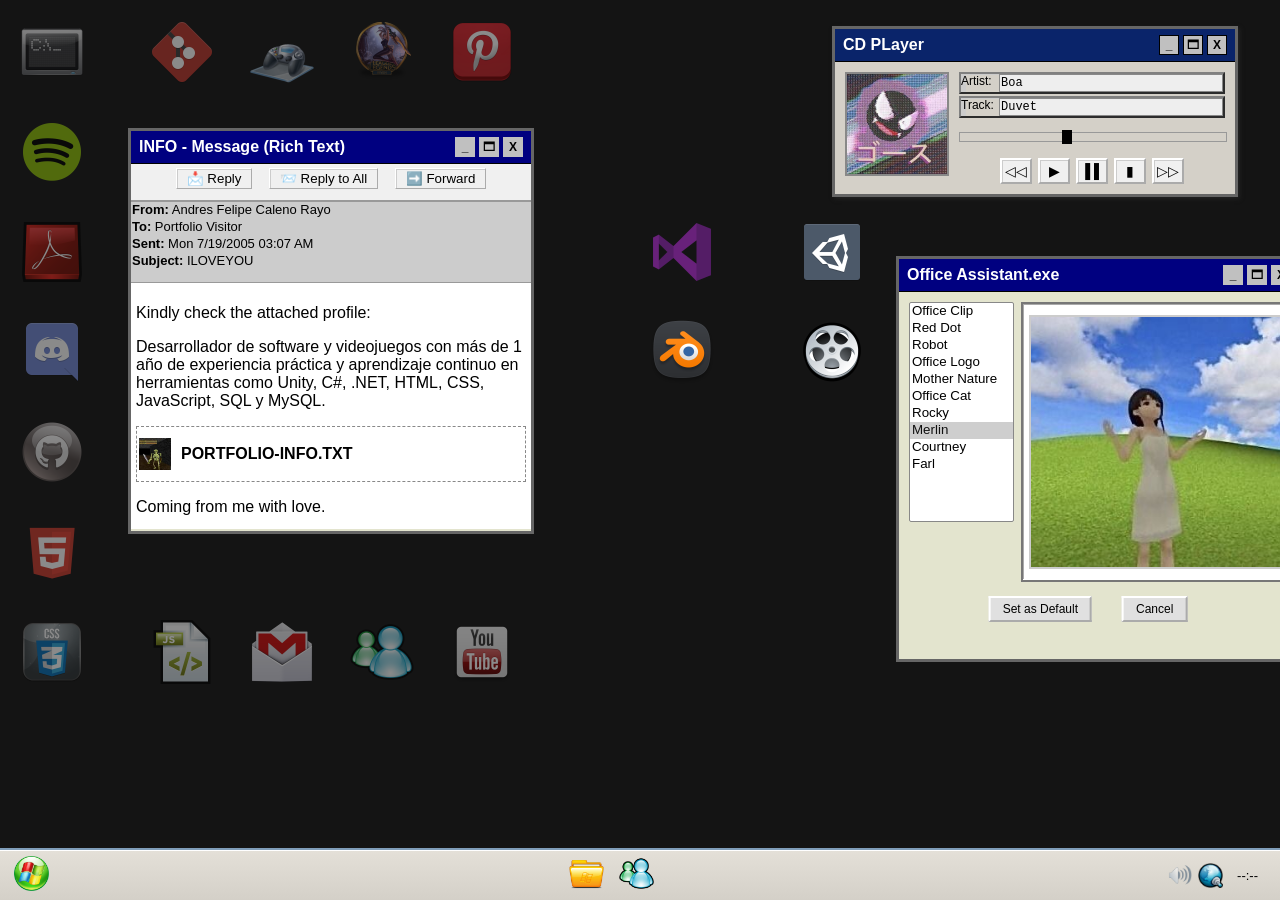
==== index.html @ 6395366a "8" ====
<!DOCTYPE html>
<html lang="es">
<head>
  <meta charset="UTF-8" />
  <meta name="viewport" content="width=device-width, initial-scale=1.0" />
  <title>Rain Company</title>
  <link rel="stylesheet" href="../CSS/styles.css" />
</head>
<body>
  <div id="desktop">
    <!-- Íconos de apps -->
    <div id="DesktopApps">
      <div class="icon disabled" style="top: 20px; left: 20px;"><img src="../Images/App/CMD.png" alt="CMD" /></div>
      <div class="icon disabled" style="top: 20px; left: 150px;"><img src="../Images/App/Git.png" alt="Git" /></div>
      <div class="icon disabled" style="top: 20px; left: 250px;"><img src="../Images/App/Games.png" alt="Games" /></div>
      <div class="icon disabled" style="top: 20px; left: 350px;"><img src="../Images/App/Lol.png" alt="Lol" /></div>
      <div class="icon disabled" style="top: 20px; left: 450px;"><img src="../Images/App/Pinterest.png" alt="Pinterest" /></div>
      <div class="icon disabled" style="top: 120px; left: 20px;"><img src="../Images/App/Spotify.png" alt="Spotify" /></div>
      <div class="icon disabled" style="top: 220px; left: 20px;"><img src="../Images/App/Adobe.png" alt="Adobe" /></div>
      <div class="icon disabled" style="top: 320px; left: 20px;"><img src="../Images/App/Discord.png" alt="Discord" /></div>
      <div class="icon disabled" style="top: 420px; left: 20px;"><img src="../Images/App/Github.png" alt="Github" /></div>
      <div class="icon disabled" style="top: 520px; left: 20px;"><img src="../Images/App/Html.png" alt="Html" /></div>
      <div class="icon disabled" style="top: 620px; left: 20px;"><img src="../Images/App/css.png" alt="css" /></div>
      <div class="icon disabled" style="top: 620px; left: 150px;"><img src="../Images/App/JS.png" alt="JS" /></div>
      <div class="icon disabled" style="top: 620px; left: 250px;"><img src="../Images/App/Gmail.png" alt="Gmail" /></div>
      <div class="icon disabled" style="top: 620px; left: 350px;"><img src="../Images/App/Messenger.png" alt="Messenger" /></div>
      <div class="icon disabled" style="top: 620px; left: 450px;"><img src="../Images/App/Youtube.png" alt="Youtube" /></div>
      <div class="icon" style="top: 320px; left: 650px;"><img src="../Images/App/Blender.png" alt="Blender" /></div>
      <div class="icon" style="top: 320px; left: 800px;"><img src="../Images/App/Video.png" alt="Video" /></div>
      <div class="icon" style="top: 220px; left: 650px;"><img src="../Images/App/Visual.png" alt="Visual" /></div>
      <div class="icon" style="top: 220px; left: 800px;"><img src="../Images/App/Unity.png" alt="Unity" /></div>
    </div>
    <!-- Ventanas abiertas -->    
    <div class="window1">
      <div class="title-bar">
         <span>INFO - Message (Rich Text)</span>
        <div class="window-controls">
          <button class="min-btn">_</button>
          <button class="max-btn">🗖</button>
          <button class="close-btn">X</button>
        </div>
      </div>
      <div class="toolbar">
        <button>📩 Reply</button>
        <button>📨 Reply to All</button>
        <button>➡️ Forward</button>
      </div>
      <div class="header-info">
        <div class="info-line"><strong>From:</strong> Andres Felipe Caleno Rayo</div>
        <div class="info-line"><strong>To:</strong> Portfolio Visitor</div>
        <div class="info-line"><strong>Sent:</strong> Mon 7/19/2005 03:07 AM</div>
        <div class="info-line"><strong>Subject:</strong> ILOVEYOU</div>
      </div>

      <div class="email-body">
        <p>Kindly check the attached profile:</p>
        <p>Desarrollador de software y videojuegos con más de 1 año de experiencia práctica y
          aprendizaje continuo en herramientas como Unity, C#, .NET, HTML, CSS, JavaScript,
          SQL y MySQL. </p>
      <div class="attachment">
          <img src="../Images/XD/Skull.jpg" alt="Profile Picture">
          <p><strong>PORTFOLIO-INFO.TXT</strong></p>
        </div>
        <p>Coming from me with love.</p>
      </div>
    </div>
    <div class="window2" >
      <div class="title-bar">
        <span class="title">Office Assistant.exe</span>
        <div class="window-controls">
          <button class="min-btn">_</button>
          <button class="max-btn">🗖</button>
          <button class="close-btn">X</button>
        </div>
      </div>
      <div class="window-body assistant-body">
        <div class="assistant-list">
         <select size="10">
           <option>Office Clip</option>
           <option>Red Dot</option>
           <option>Robot</option>
           <option>Office Logo</option>
           <option>Mother Nature</option>
           <option>Office Cat</option>
           <option>Rocky</option>
           <option selected>Merlin</option>
           <option>Courtney</option>
           <option>Farl</option>
         </select>
        </div>
      <div class="assistant-preview">
        <img src="../Images/XD/Lain.jpg" alt="Lain" />
      </div>
      <div class="assistant-buttons">
        <button>Set as Default</button>
        <button>Cancel</button>
      </div>
      </div>
    </div>
    <div class="Window3">
      <div class="title-bar">
        <span class="title">CD PLayer</span>
        <div class="window-controls">
          <button class="min-btn">_</button>
          <button class="max-btn">🗖</button>
          <button class="close-btn">X</button>
        </div>
      </div>
       <div class="window-body">
        <div class="CD-preview">
          <img src="../Images/XD/Gasly.jpg" alt="Gasly" />
        </div>
        <div class="info-controls">
           <div class="text-fields">
             <label>Artist: <input type="text" value="Boa"></label>
             <label>Track: <input type="text" value="Duvet"></label>
           </div>
           <div class="volume-bar">
             <input type="range" min="0" max="100" value="40">
           </div>
           <div class="player-buttons">
             <button>◁◁</button>
             <button>▶</button>
             <button>▐ ▌</button>
             <button>▮</button>
             <button>▷▷</button>
           </div>
        </div>
      </div>
    </div>
    <!-- Barra de tareas -->
    <div id="taskbar">
      <!-- Botón de Inicio -->
      <button class="start-button" id="btn-start">
        <img src="../Images/App/Start.png" />
      </button>
    
      <!-- Aplicaciones abiertas / acceso rápido -->
      <div class="task-icons">
        <button class="taskbar-button" id="btn-Folder">
          <img src="../Images/App/Folder.png"/>
        </button>
        <button class="taskbar-button" id="btn-Messenger">
          <img src="../Images/App/Messenger.png"/>
        </button>
      </div>
    
      <!-- Área de notificaciones -->
      <div class="tray-icons">
        <img src="../Images/App/Sound.png"/>
        <img src="../Images/App/Internet.png"/>
        <span class="clock" id="clock">--:--</span>
      </div>
    </div>
  </div>

  <script src="scripts.js"></script>
</body>
</html>
---- CSS/styles.css ----
body, html {
  margin: 0;
  padding: 0;
  width: 100%;
  height: 100%;
  font-family: 'Segoe UI', Tahoma, Geneva, Verdana, sans-serif;
  background-color: #141414;
  background-size: cover;
  overflow: hidden;
}

#desktop {
  position: relative;
  width: 100%;
  height: 100%;
}

/* Iconos del escritorio */
.icon {
  position: absolute;
  width: 64px;
  height: 64px;
  cursor: pointer;
}

.icon img {
  width: 100%;
  height: auto;
}
.icon.disabled {
  opacity: 0.5;
  pointer-events: none; /* hace que no respondan a clics */
  filter: grayscale(5%); /* opcional: para hacerlos grises */
}
.icon:hover {
  border-radius: 2px;
  transform: scale(1.3); /* Agranda en hover */
}
/* Ventanas */
.window1 {
  position: absolute;
  width: 400px;
  height: 400px;
  margin-top: 10%;
  margin-left: 10%;
  background-color: #e3e4ce;
  border: 3px solid #666;
  font-family: Tahoma, sans-serif;
}
.window2 {
  position: absolute;
  width: 400px;
  height: 400px;
  margin-top: 20%;
  margin-left: 70%;
  background-color: #e3e4ce;
  border: 3px solid #666;
  font-family: Tahoma, sans-serif;
}

.title-bar {
  background: linear-gradient(to right, #0a246a, #007bff);
  color: white;
  padding: 4px 8px;
  display: flex;
  justify-content: space-between;
  align-items: center;
  font-weight: bold;
  height: 24px;
  border-bottom: 1px solid #000;
}

.title-bar .title {
  flex-grow: 1;
}

.window-controls {
  display: flex;
  gap: 2px;
}
.window-controls button {
  background-color: #c0c0c0;
  border: 1px solid #000;
  width: 20px;
  height: 20px;
  font-size: 12px;
  cursor: pointer;
  padding: 0;
}

.window-controls button:hover {
  background-color: #ff0000;
  color: #fff;
}

.window-body {
  padding: 10px;
  color: #000;
}
/*Ventanas custom*/
.assistant-body {
  position: relative;
  width: 100%;
  height: 100%;
}

.assistant-preview {
  grid-area: preview;
  display: flex;
  justify-content: center;
  align-items: center;
  background-color: #fff;
  border: 2px solid #777; 
  box-shadow: inset -1px -1px 0 #fff, inset 1px 1px 0 #aaa; /* Simula borde interno */
  padding: 8px;
  margin-left: 112px;
  height: 65%;
  width: 63%;
}

.assistant-preview img {
  max-width: 100%;
  max-height: 100%;
  object-fit: contain;
  border: 2px solid #ccc; 
}

.assistant-list {
  position: absolute;
  top: 10px;
  left: 10px;
  width: 100%;
  height: 100%
}
.assistant-list label {
  display: block;
  font-weight: bold;
  margin-bottom: 4px;
  font-size: 13px;
}
.assistant-list select {
  width: 25%;
  height: 220px;
  font-family: Tahoma, sans-serif;
  border: 1px solid #888;
}

.assistant-buttons {
  position: absolute;
  bottom: 90px;
  left: 45%;
  transform: translateX(-50%);
  display: flex;
  gap: 30px;
}

.assistant-buttons button {
  padding: 4px 12px;
  font-family: Tahoma, sans-serif;
  font-size: 12px;
  background-color: #e0e0e0;
  border: 2px outset #fff;
  cursor: pointer;
}

.assistant-buttons button:hover {
  background-color: #d0d0d0;
}
/*Email-Window*/
.title-bar {
  background: #000080;
  color: white;
  padding: 4px 8px;
  display: flex;
  justify-content: space-between;
  align-items: center;
  font-weight: bold;
}

.window-controls button {
  width: 20px;
  height: 20px;
  background: #c0c0c0;
  border: none;
  margin-left: 2px;
  font-weight: bold;
  cursor: pointer;
}

.toolbar {
  background: #f0f0f0;
  padding: 4px 0;
  border-bottom: 2px solid #999;
  text-align: center;
  height: 7%;
  width: 100%;
}

.toolbar button { 
  background: #e0e0e0;
  margin-right: 4px;
  background-color: #f0f0f0;
  border: 1px outset #fff;
  cursor: pointer;
  margin: 0 6px;
  padding: 2px 10px;
  box-shadow: inset 1px 1px #ccc;
}

.toolbar button:hover {
  background-color: #d0d0d0;
}

.header-info {
  margin-top: 0px;
  height: 20%;
  padding: 0 1px;
  font-size: small;
  background: rgb(204, 204, 204);
  border-bottom: 1px solid #999;
}
.info-line {
  margin-bottom: 2px;
}

.email-body { 
  padding: 5px;
  height: 59%;
  background: #fff;
}

.attachment {
  border: 1px dashed #888;
  padding: 2px;
  display: flex;
  align-items: center;
  gap: 10px;
  margin: 10px 0;
}

.attachment img {
  width: 32px;
  height: 32px;
}
/*Cd Player*/
.Window3 {
  position: absolute;
  width: 400px;
  height: auto;
  margin-top: 2%;
  margin-left: 65%;
  background-color: #d4d0c8;
  border: 3px solid #666;
  font-family: Tahoma, sans-serif;
  box-shadow: 2px 2px 4px #222;
}

.Window3 .title-bar {
  background-color: #0a246a;
  color: white;
  padding: 4px 8px;
  display: flex;
  justify-content: space-between;
  align-items: center;
  font-weight: bold;
  height: 24px;
  border-bottom: 1px solid #000;
}

.Window3 .window-controls button {
  background-color: #c0c0c0;
  border: 1px solid #000;
  width: 20px;
  height: 20px;
  font-size: 12px;
  cursor: pointer;
  padding: 0;
}

.Window3 .window-controls button:hover {
  background-color: #ff0000;
  color: #fff;
}

.Window3 .window-body {
  display: flex;
  padding: 10px;
  gap: 10px;
}

.CD-preview img {
  width: 100px;
  height: 100px;
  object-fit: cover;
  border: 2px solid #888;
  background-color: #fff;
}

.info-controls {
  display: flex;
  flex-direction: column;
  justify-content: center;
  gap: 6px;
  width: 100%;
}

.text-fields label {
  display: flex;
  justify-content: space-between;
  font-size: 12px;
  margin-bottom: 2px;
  border: 2px outset #808080;
  box-shadow: inset 5px 1px #ccc;
}

.text-fields input {
  width: 220px;
  border: 1px solid #888;
  background-color: #eee;
  font-family: monospace;
  font-size: 12px;
  padding: 1px;
}

.volume-bar input[type="range"] {
  -webkit-appearance: none;
  appearance: none;
  width: 100%;
  height: 8px;
  background: #d4d0c8;
  border: 1px solid #999;
  margin: 6px 0;
}
.volume-bar input[type="range"]::-webkit-slider-thumb {
  -webkit-appearance: none;
  appearance: none;
  width: 10px;
  height: 14px;
  background: #000;
  cursor: pointer;
  border: 1px solid #000;
}
.volume-bar input[type="range"]::-moz-range-thumb {
  width: 10px;
  height: 14px;
  background: #000;
  cursor: pointer;
  border: 1px solid #000;
}
.player-buttons {
  display: flex;
  justify-content: center;
  align-items: center;
  gap: 6px;
  margin-top: 4px;
}

.player-buttons button {
  width: 32px;
  height: 26px;
  font-size: 14px;
  background-color: #f0f0f0;
  border: 2px outset #fff;
  cursor: pointer;
  padding: 0;
  box-shadow: inset 1px 1px #ccc;
}

.player-buttons button:hover {
  background-color: #d0d0d0;
}

/* Barra de tareas */
#taskbar {
  position: absolute;
  bottom: 0;
  width: 100%;
  height: 50px;
  background: linear-gradient(to top, #d4d0c8, #e4e0d8);
  border-top: 2px solid #7f9db9;
  display: flex;
  align-items: center;
  justify-content: space-between;
  padding: 0 8px;
  box-shadow: inset 0 1px 0 #ffffff;
  font-family: Tahoma, sans-serif;
}

/* Contenedor a la izquierda (Start + botones) */
.taskbar-left {
  display: flex;
  align-items: center;
  gap: 6px;
}

/* Botón de inicio estilo XP */
.start-button {
  background: none;
  border: none;
  align-items: center;
  cursor: pointer;
}

.start-button img {
  width: 35px;
  height: 35px;
}

/* Botones de acceso rápido / apps */
.task-icons {
  display: flex;
  align-items: center;
  gap: 15px;
}

.taskbar-button {
  background: none;
  border: none;
  padding: 0;
  cursor: pointer;
  transition: transform 0.2s ease;
}

.taskbar-button img {
  width: 35px;
  height: 35px;
  image-rendering: optimizeQuality;
}

/* Hover para destacar */
.taskbar-button:hover,
.start-button:hover {
  border-radius: 2px;
  transform: scale(1.3);
}

/* Área de notificaciones y reloj */
.tray-icons {
  display: flex;
  align-items: center;
  gap: 6px;
  margin-right: 30px;
}

.tray-icons img {
  width: 25px;
  height: 25px;
  image-rendering: optimizeQuality;
}
/* Estilo del reloj */
.clock {
  font-size: 13px;
  font-weight: normal;
  font-family: Tahoma, sans-serif;
  color: #000;
  margin-left: 8px;
}
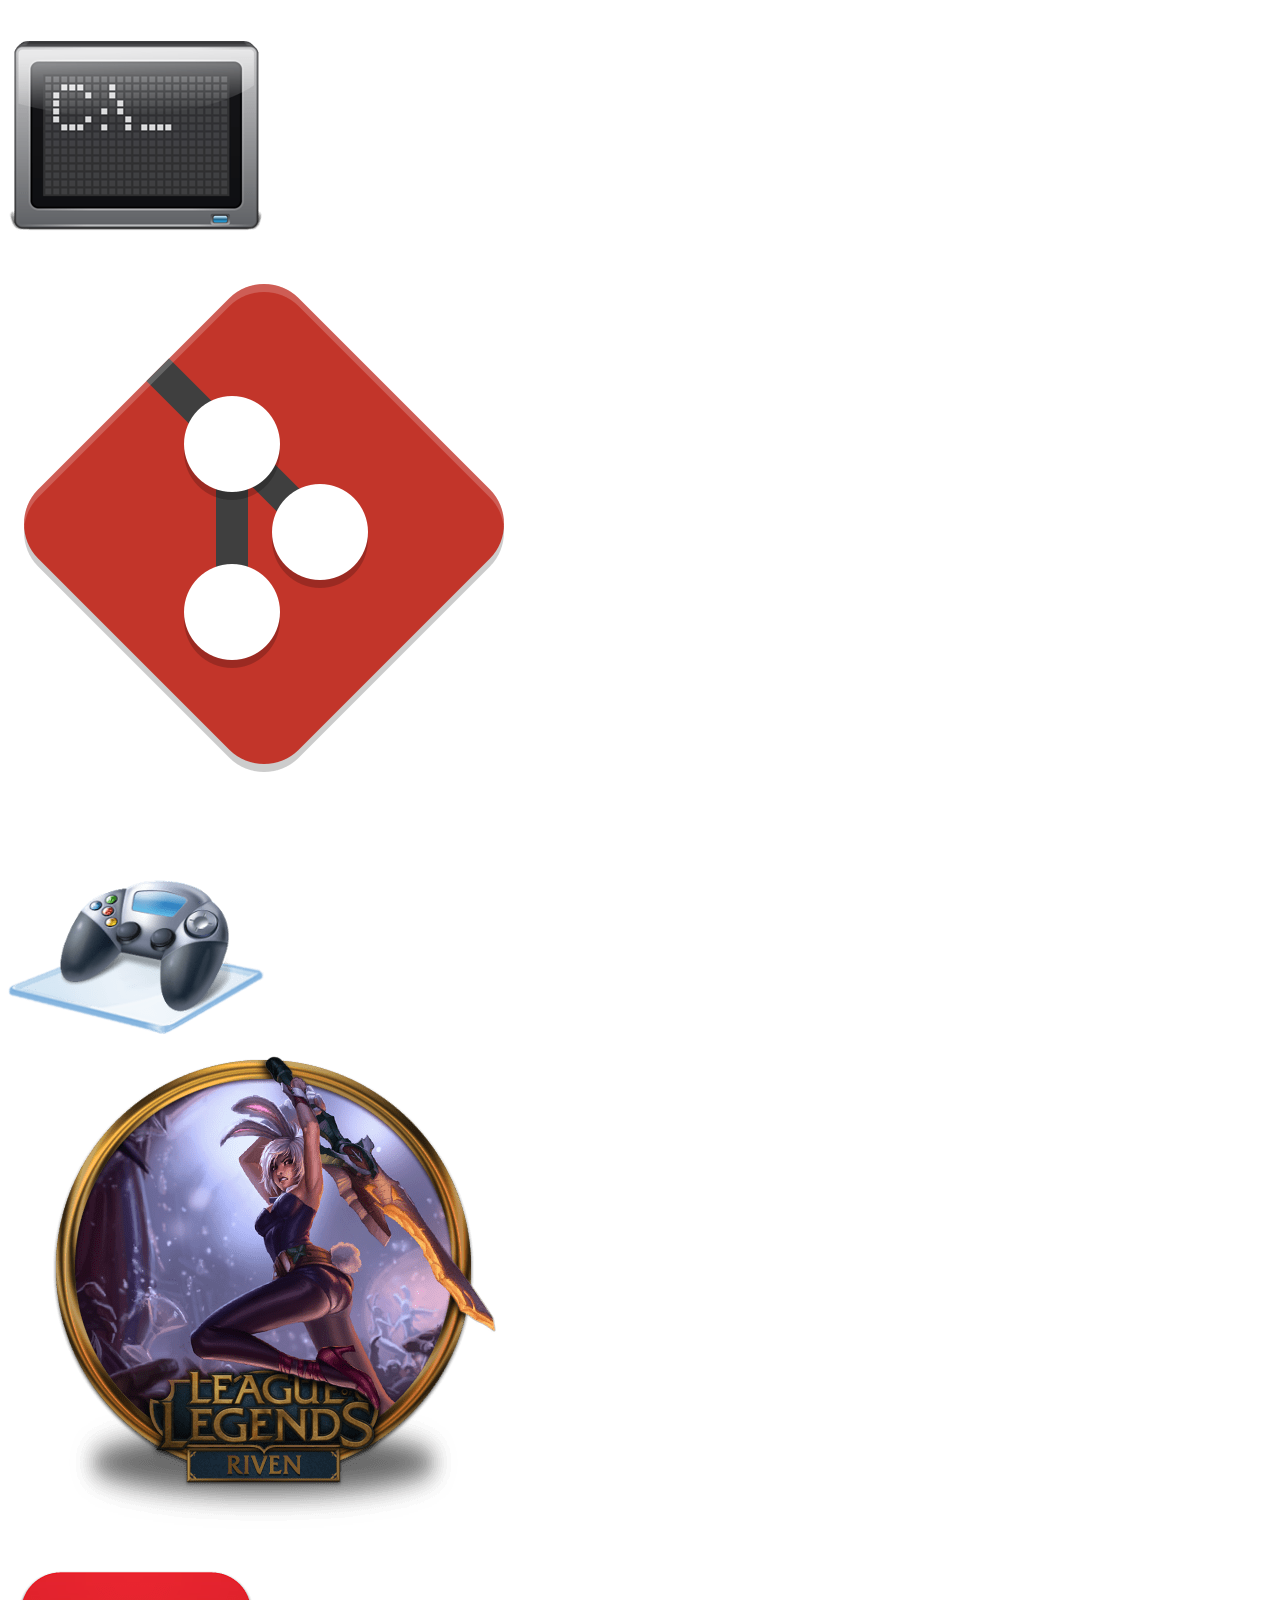
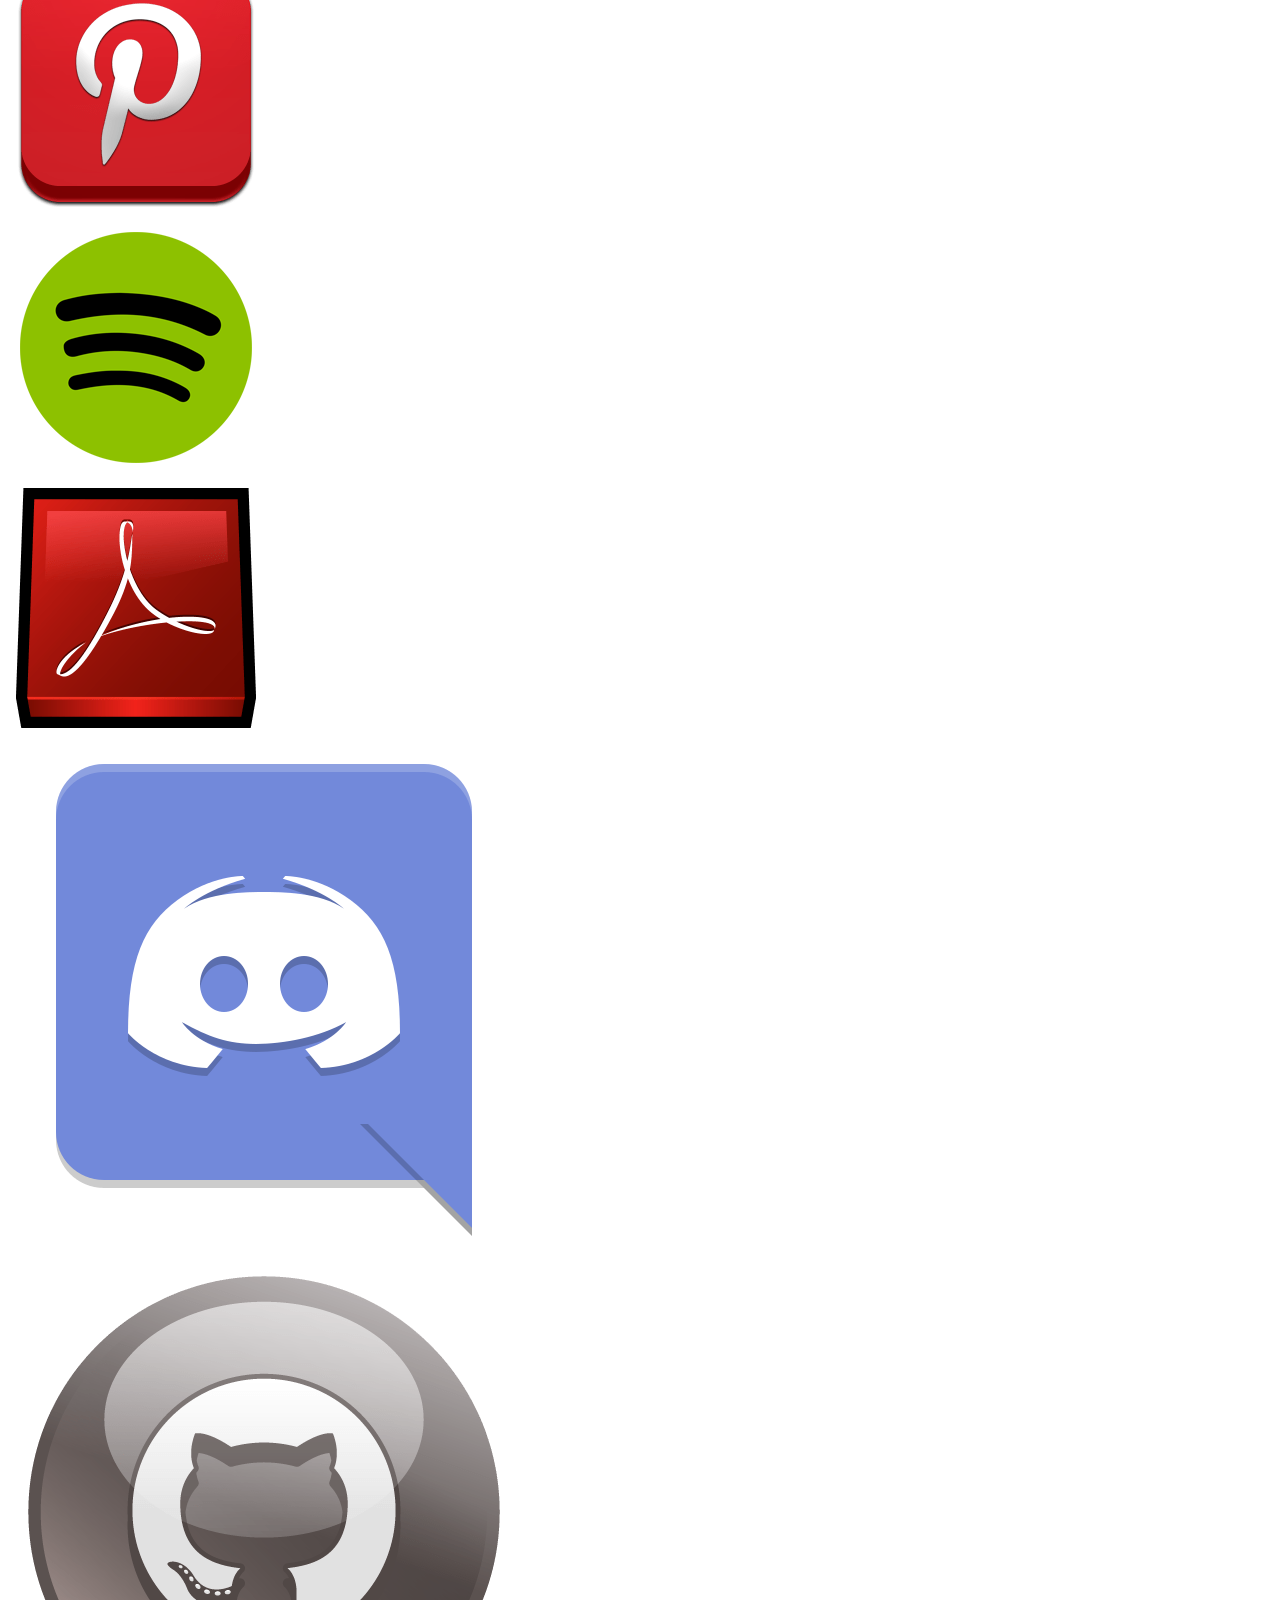
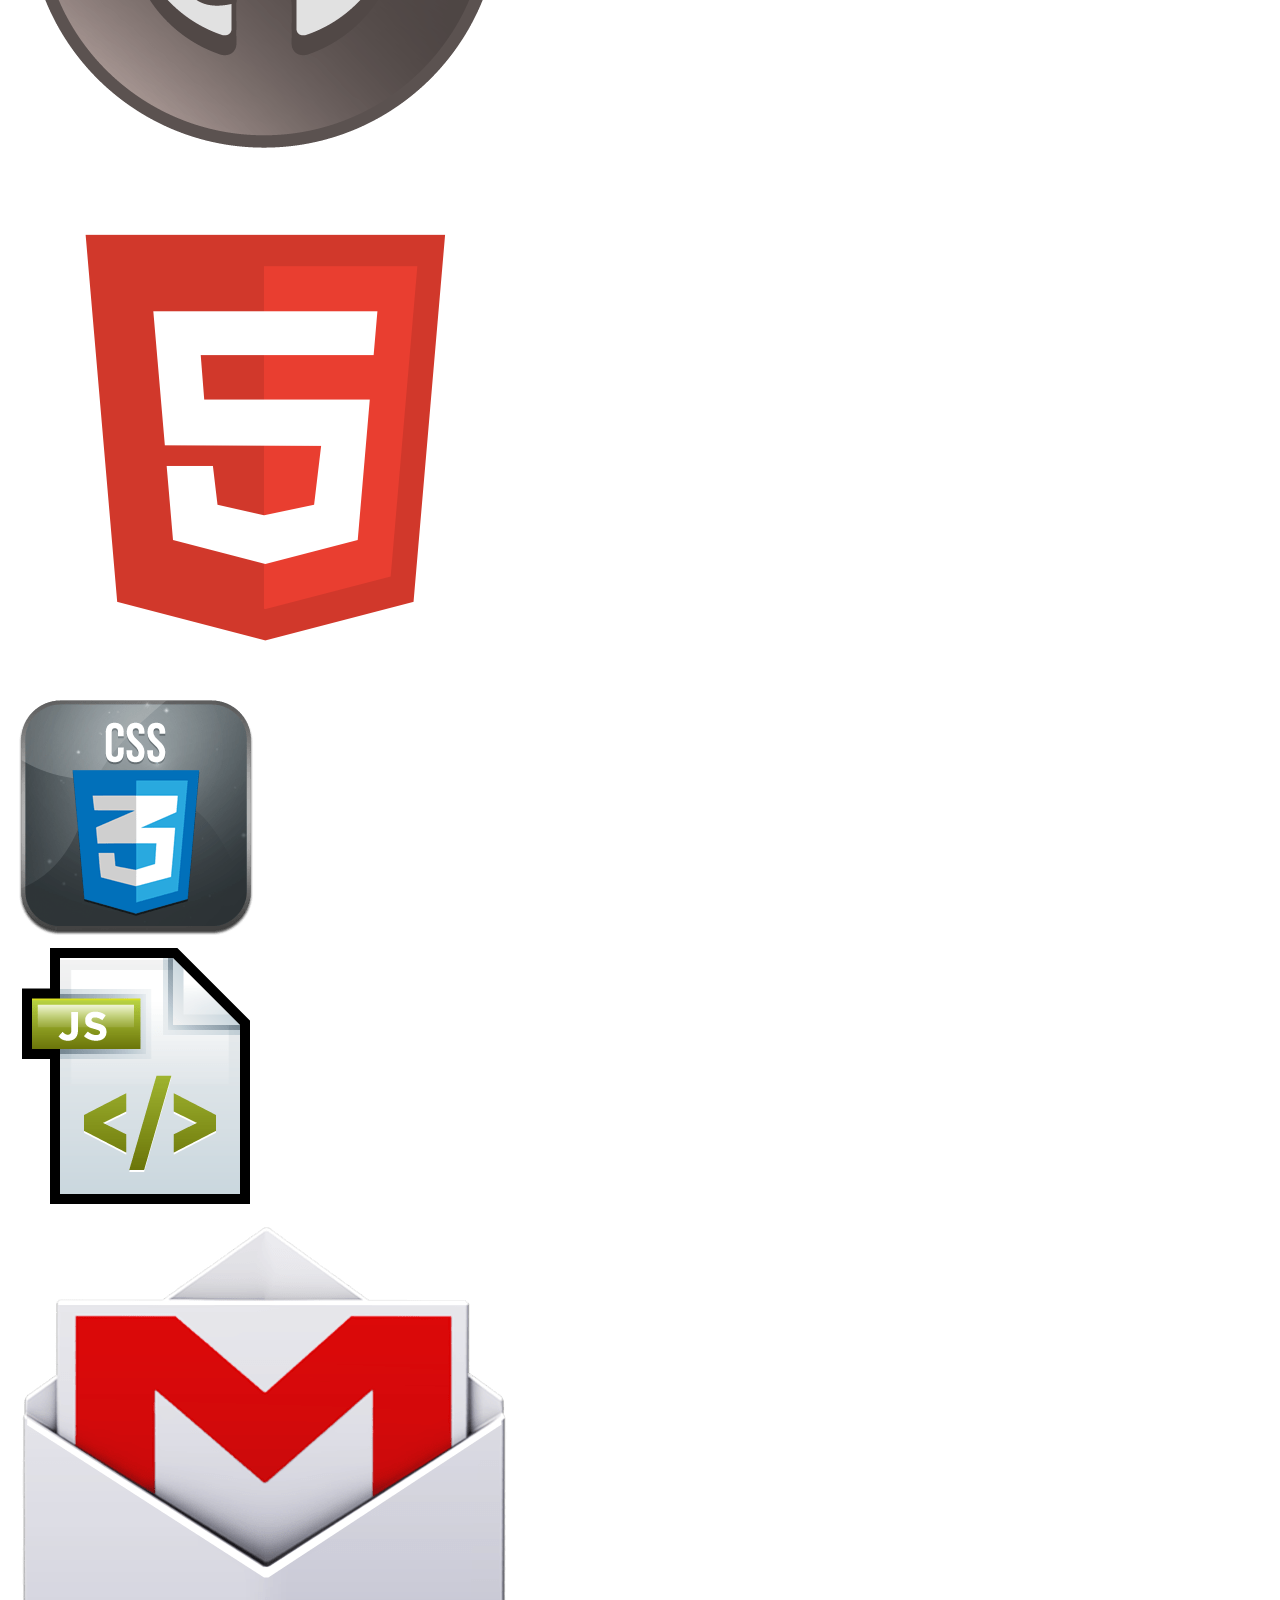
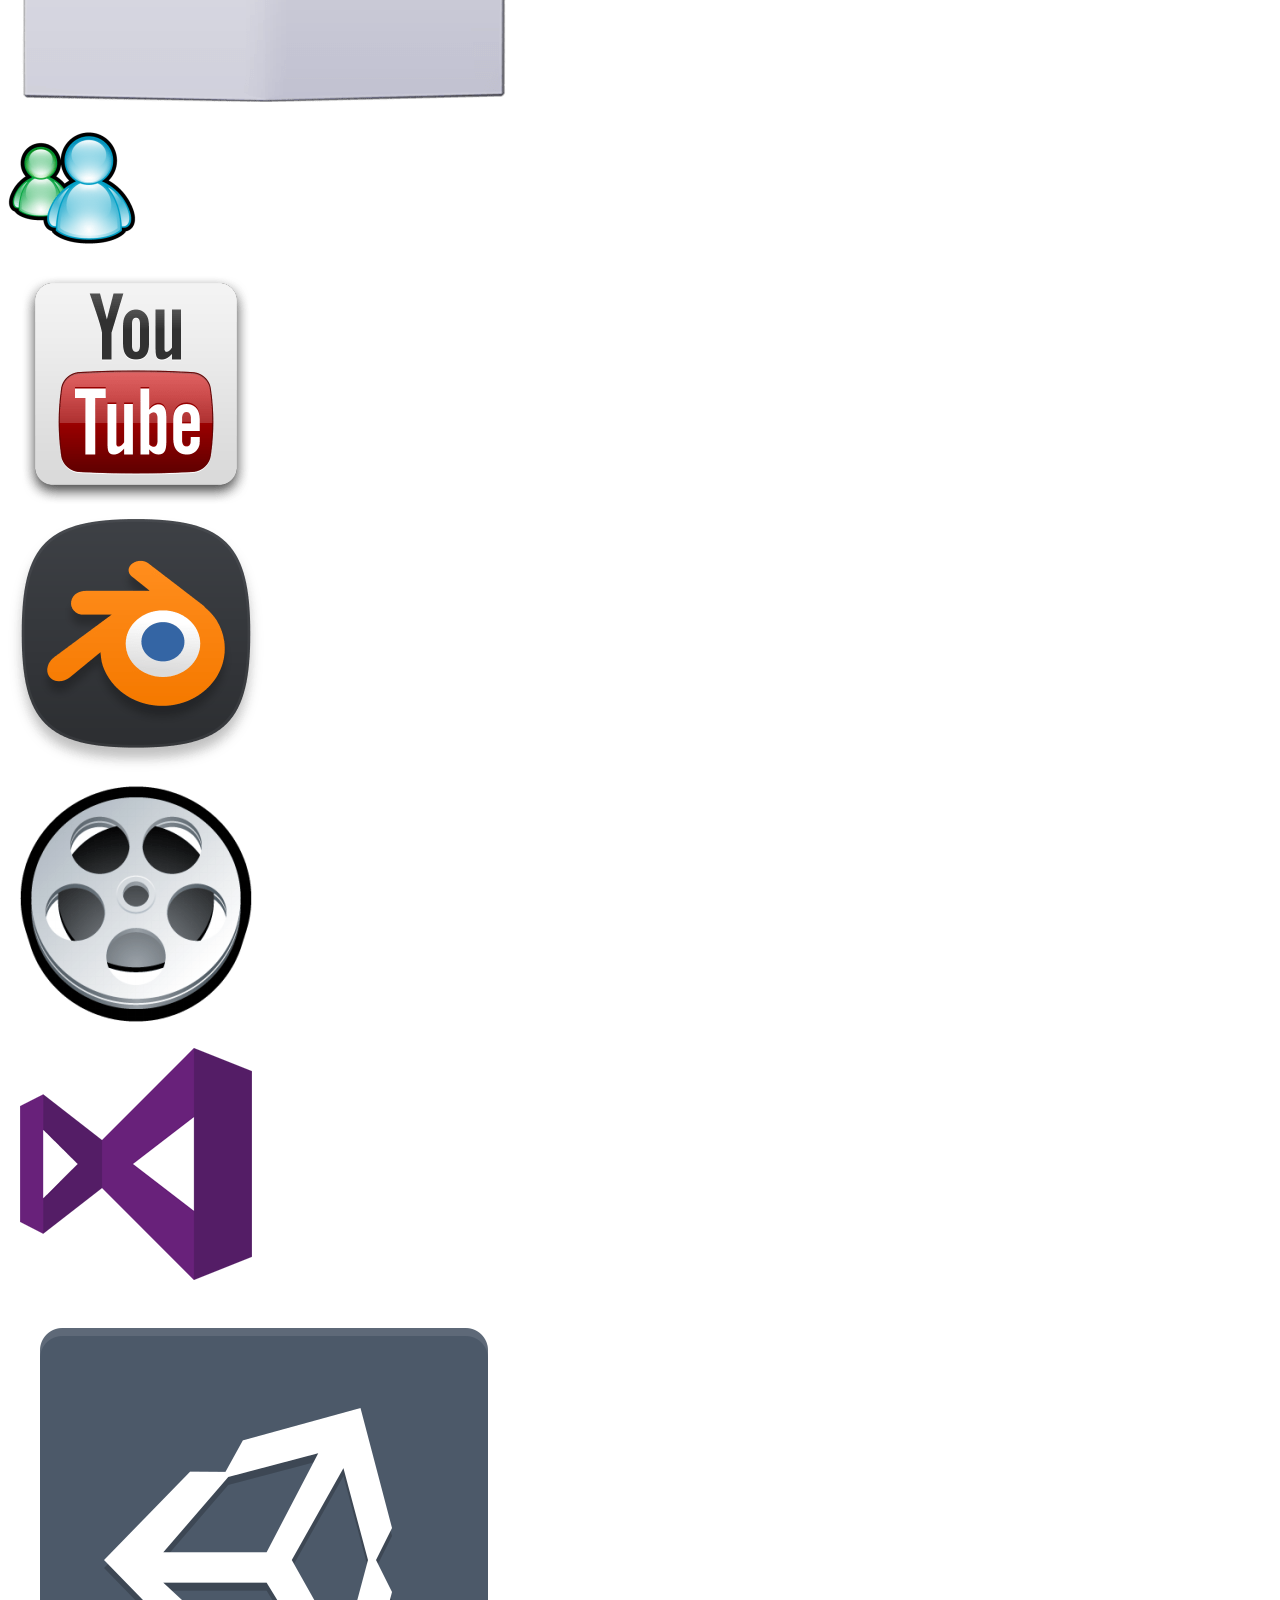
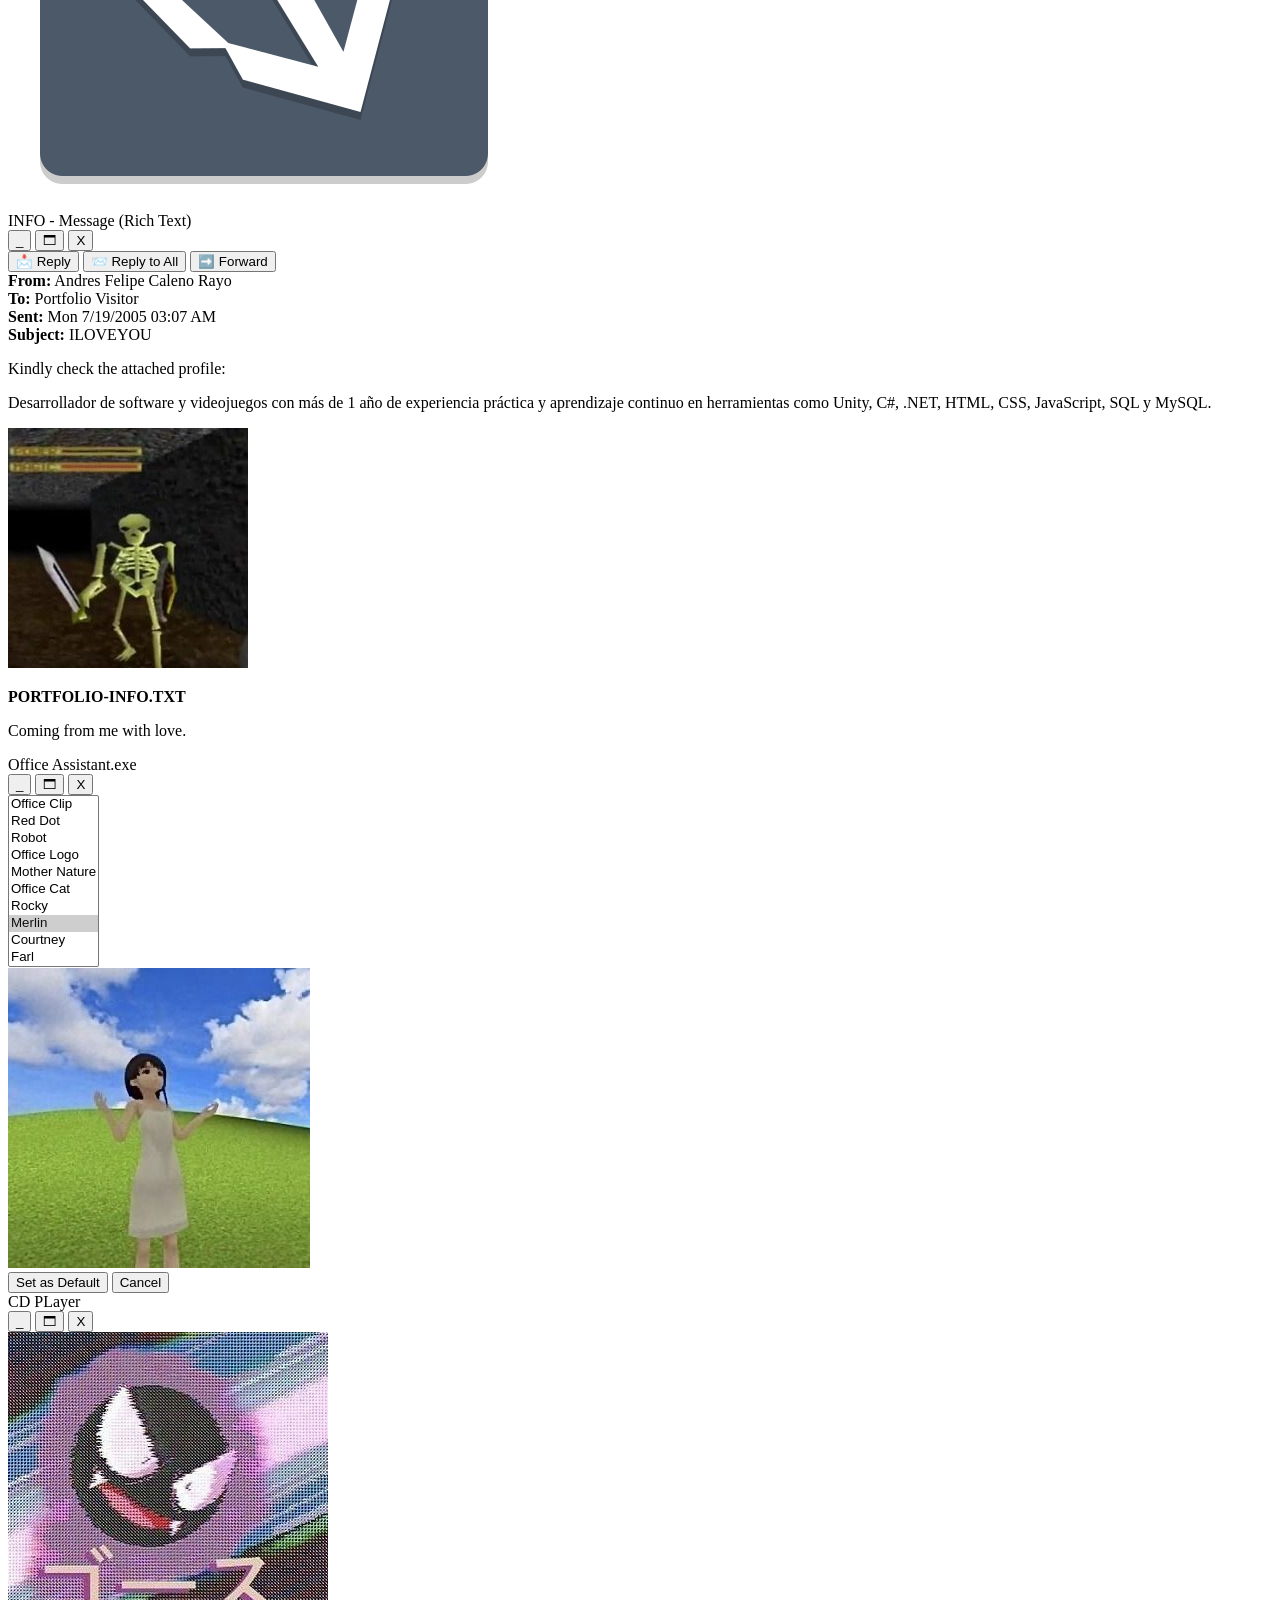
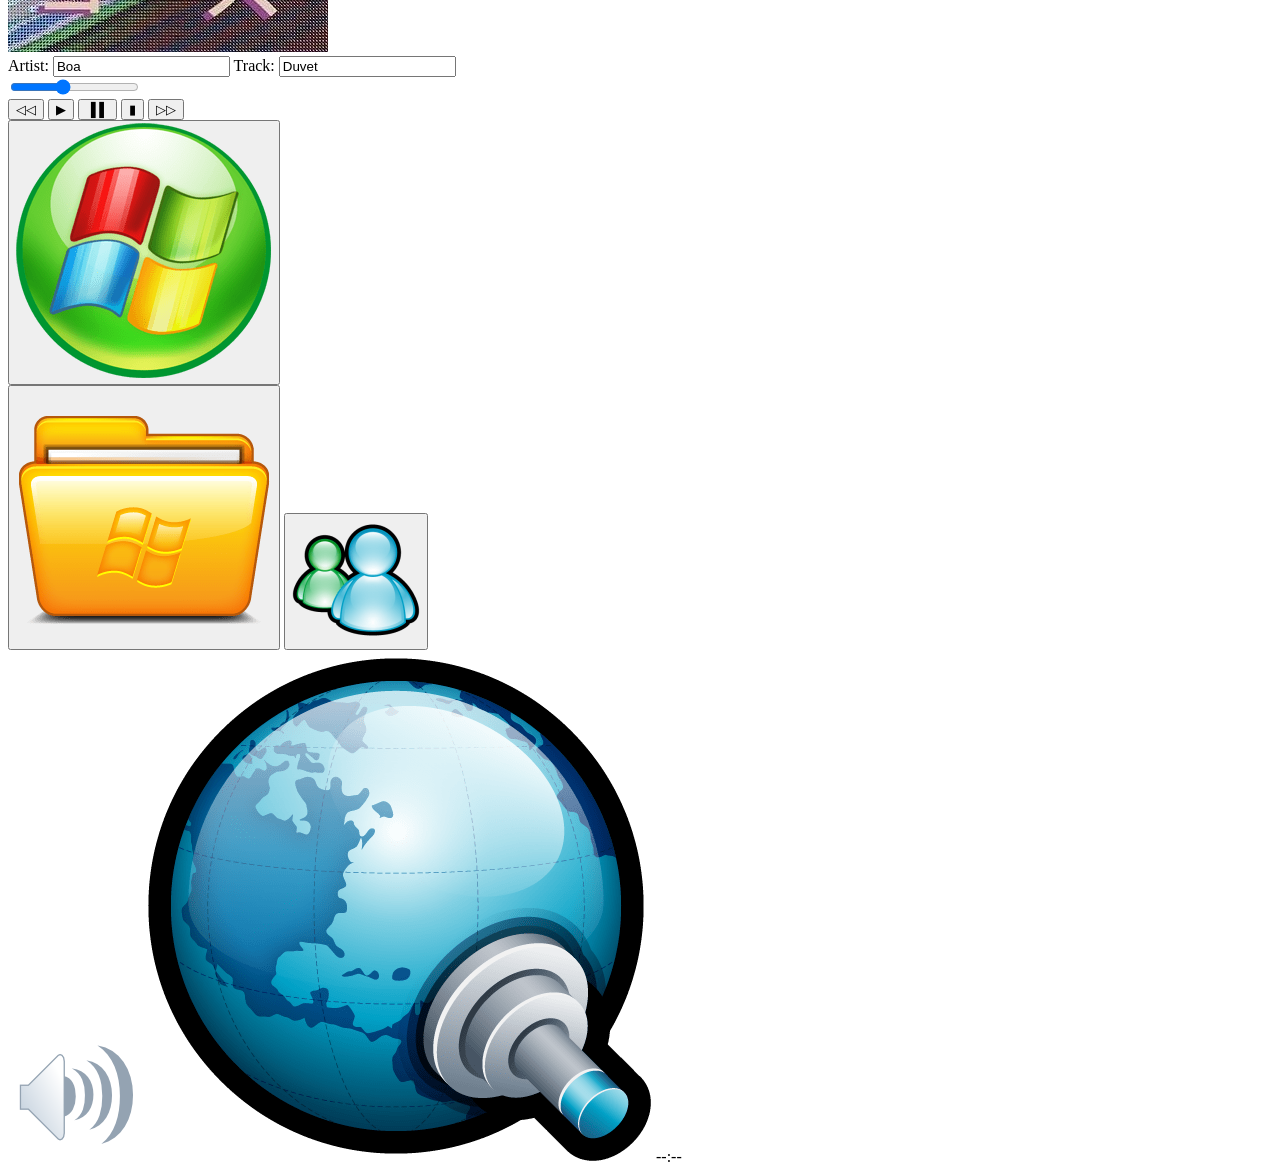
==== commit 5ec34778: "9" ====
--- a/index.html
+++ b/index.html
@@ -4,7 +4,8 @@
   <meta charset="UTF-8" />
   <meta name="viewport" content="width=device-width, initial-scale=1.0" />
   <title>Rain Company</title>
-  <link rel="stylesheet" href="../CSS/styles.css" />
+  <base href="/theraincompany/">
+  <link rel="stylesheet" href="CSS/styles.css" />
 </head>
 <body>
   <div id="desktop">
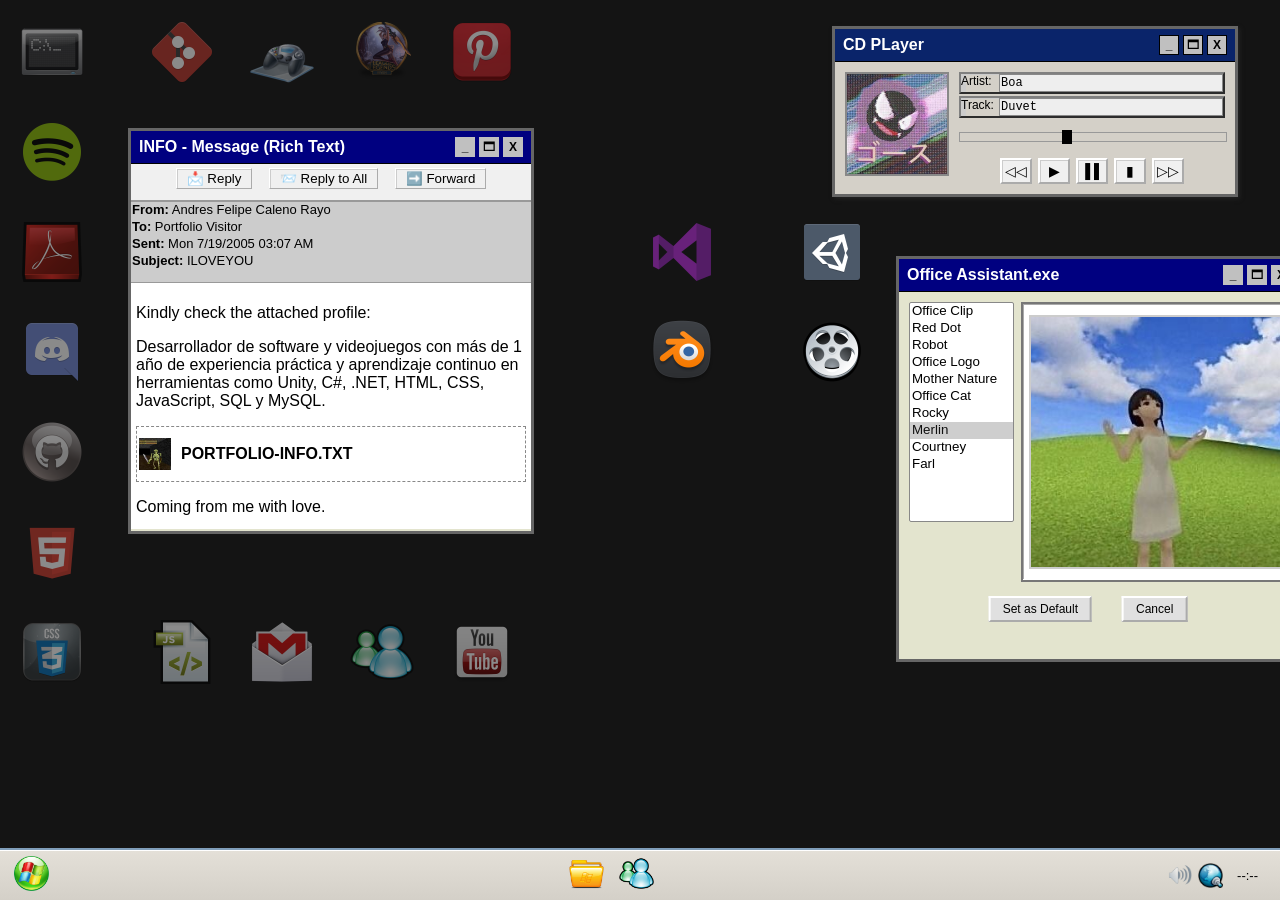
==== commit bc8e16e8: "12" ====
--- a/index.html
+++ b/index.html
@@ -4,8 +4,7 @@
   <meta charset="UTF-8" />
   <meta name="viewport" content="width=device-width, initial-scale=1.0" />
   <title>Rain Company</title>
-  <base href="/theraincompany/">
-  <link rel="stylesheet" href="CSS/styles.css" />
+  <link rel="stylesheet" href="styles.css" />
 </head>
 <body>
   <div id="desktop">
--- a/styles.css
+++ b/styles.css
@@ -0,0 +1,457 @@
+body, html {
+  margin: 0;
+  padding: 0;
+  width: 100%;
+  height: 100%;
+  font-family: 'Segoe UI', Tahoma, Geneva, Verdana, sans-serif;
+  background-color: #141414;
+  background-size: cover;
+  overflow: hidden;
+}
+
+#desktop {
+  position: relative;
+  width: 100%;
+  height: 100%;
+}
+
+/* Iconos del escritorio */
+.icon {
+  position: absolute;
+  width: 64px;
+  height: 64px;
+  cursor: pointer;
+}
+
+.icon img {
+  width: 100%;
+  height: auto;
+}
+.icon.disabled {
+  opacity: 0.5;
+  pointer-events: none; /* hace que no respondan a clics */
+  filter: grayscale(5%); /* opcional: para hacerlos grises */
+}
+.icon:hover {
+  border-radius: 2px;
+  transform: scale(1.3); /* Agranda en hover */
+}
+/* Ventanas */
+.window1 {
+  position: absolute;
+  width: 400px;
+  height: 400px;
+  margin-top: 10%;
+  margin-left: 10%;
+  background-color: #e3e4ce;
+  border: 3px solid #666;
+  font-family: Tahoma, sans-serif;
+}
+.window2 {
+  position: absolute;
+  width: 400px;
+  height: 400px;
+  margin-top: 20%;
+  margin-left: 70%;
+  background-color: #e3e4ce;
+  border: 3px solid #666;
+  font-family: Tahoma, sans-serif;
+}
+
+.title-bar {
+  background: linear-gradient(to right, #0a246a, #007bff);
+  color: white;
+  padding: 4px 8px;
+  display: flex;
+  justify-content: space-between;
+  align-items: center;
+  font-weight: bold;
+  height: 24px;
+  border-bottom: 1px solid #000;
+}
+
+.title-bar .title {
+  flex-grow: 1;
+}
+
+.window-controls {
+  display: flex;
+  gap: 2px;
+}
+.window-controls button {
+  background-color: #c0c0c0;
+  border: 1px solid #000;
+  width: 20px;
+  height: 20px;
+  font-size: 12px;
+  cursor: pointer;
+  padding: 0;
+}
+
+.window-controls button:hover {
+  background-color: #ff0000;
+  color: #fff;
+}
+
+.window-body {
+  padding: 10px;
+  color: #000;
+}
+/*Ventanas custom*/
+.assistant-body {
+  position: relative;
+  width: 100%;
+  height: 100%;
+}
+
+.assistant-preview {
+  grid-area: preview;
+  display: flex;
+  justify-content: center;
+  align-items: center;
+  background-color: #fff;
+  border: 2px solid #777; 
+  box-shadow: inset -1px -1px 0 #fff, inset 1px 1px 0 #aaa; /* Simula borde interno */
+  padding: 8px;
+  margin-left: 112px;
+  height: 65%;
+  width: 63%;
+}
+
+.assistant-preview img {
+  max-width: 100%;
+  max-height: 100%;
+  object-fit: contain;
+  border: 2px solid #ccc; 
+}
+
+.assistant-list {
+  position: absolute;
+  top: 10px;
+  left: 10px;
+  width: 100%;
+  height: 100%
+}
+.assistant-list label {
+  display: block;
+  font-weight: bold;
+  margin-bottom: 4px;
+  font-size: 13px;
+}
+.assistant-list select {
+  width: 25%;
+  height: 220px;
+  font-family: Tahoma, sans-serif;
+  border: 1px solid #888;
+}
+
+.assistant-buttons {
+  position: absolute;
+  bottom: 90px;
+  left: 45%;
+  transform: translateX(-50%);
+  display: flex;
+  gap: 30px;
+}
+
+.assistant-buttons button {
+  padding: 4px 12px;
+  font-family: Tahoma, sans-serif;
+  font-size: 12px;
+  background-color: #e0e0e0;
+  border: 2px outset #fff;
+  cursor: pointer;
+}
+
+.assistant-buttons button:hover {
+  background-color: #d0d0d0;
+}
+/*Email-Window*/
+.title-bar {
+  background: #000080;
+  color: white;
+  padding: 4px 8px;
+  display: flex;
+  justify-content: space-between;
+  align-items: center;
+  font-weight: bold;
+}
+
+.window-controls button {
+  width: 20px;
+  height: 20px;
+  background: #c0c0c0;
+  border: none;
+  margin-left: 2px;
+  font-weight: bold;
+  cursor: pointer;
+}
+
+.toolbar {
+  background: #f0f0f0;
+  padding: 4px 0;
+  border-bottom: 2px solid #999;
+  text-align: center;
+  height: 7%;
+  width: 100%;
+}
+
+.toolbar button { 
+  background: #e0e0e0;
+  margin-right: 4px;
+  background-color: #f0f0f0;
+  border: 1px outset #fff;
+  cursor: pointer;
+  margin: 0 6px;
+  padding: 2px 10px;
+  box-shadow: inset 1px 1px #ccc;
+}
+
+.toolbar button:hover {
+  background-color: #d0d0d0;
+}
+
+.header-info {
+  margin-top: 0px;
+  height: 20%;
+  padding: 0 1px;
+  font-size: small;
+  background: rgb(204, 204, 204);
+  border-bottom: 1px solid #999;
+}
+.info-line {
+  margin-bottom: 2px;
+}
+
+.email-body { 
+  padding: 5px;
+  height: 59%;
+  background: #fff;
+}
+
+.attachment {
+  border: 1px dashed #888;
+  padding: 2px;
+  display: flex;
+  align-items: center;
+  gap: 10px;
+  margin: 10px 0;
+}
+
+.attachment img {
+  width: 32px;
+  height: 32px;
+}
+/*Cd Player*/
+.Window3 {
+  position: absolute;
+  width: 400px;
+  height: auto;
+  margin-top: 2%;
+  margin-left: 65%;
+  background-color: #d4d0c8;
+  border: 3px solid #666;
+  font-family: Tahoma, sans-serif;
+  box-shadow: 2px 2px 4px #222;
+}
+
+.Window3 .title-bar {
+  background-color: #0a246a;
+  color: white;
+  padding: 4px 8px;
+  display: flex;
+  justify-content: space-between;
+  align-items: center;
+  font-weight: bold;
+  height: 24px;
+  border-bottom: 1px solid #000;
+}
+
+.Window3 .window-controls button {
+  background-color: #c0c0c0;
+  border: 1px solid #000;
+  width: 20px;
+  height: 20px;
+  font-size: 12px;
+  cursor: pointer;
+  padding: 0;
+}
+
+.Window3 .window-controls button:hover {
+  background-color: #ff0000;
+  color: #fff;
+}
+
+.Window3 .window-body {
+  display: flex;
+  padding: 10px;
+  gap: 10px;
+}
+
+.CD-preview img {
+  width: 100px;
+  height: 100px;
+  object-fit: cover;
+  border: 2px solid #888;
+  background-color: #fff;
+}
+
+.info-controls {
+  display: flex;
+  flex-direction: column;
+  justify-content: center;
+  gap: 6px;
+  width: 100%;
+}
+
+.text-fields label {
+  display: flex;
+  justify-content: space-between;
+  font-size: 12px;
+  margin-bottom: 2px;
+  border: 2px outset #808080;
+  box-shadow: inset 5px 1px #ccc;
+}
+
+.text-fields input {
+  width: 220px;
+  border: 1px solid #888;
+  background-color: #eee;
+  font-family: monospace;
+  font-size: 12px;
+  padding: 1px;
+}
+
+.volume-bar input[type="range"] {
+  -webkit-appearance: none;
+  appearance: none;
+  width: 100%;
+  height: 8px;
+  background: #d4d0c8;
+  border: 1px solid #999;
+  margin: 6px 0;
+}
+.volume-bar input[type="range"]::-webkit-slider-thumb {
+  -webkit-appearance: none;
+  appearance: none;
+  width: 10px;
+  height: 14px;
+  background: #000;
+  cursor: pointer;
+  border: 1px solid #000;
+}
+.volume-bar input[type="range"]::-moz-range-thumb {
+  width: 10px;
+  height: 14px;
+  background: #000;
+  cursor: pointer;
+  border: 1px solid #000;
+}
+.player-buttons {
+  display: flex;
+  justify-content: center;
+  align-items: center;
+  gap: 6px;
+  margin-top: 4px;
+}
+
+.player-buttons button {
+  width: 32px;
+  height: 26px;
+  font-size: 14px;
+  background-color: #f0f0f0;
+  border: 2px outset #fff;
+  cursor: pointer;
+  padding: 0;
+  box-shadow: inset 1px 1px #ccc;
+}
+
+.player-buttons button:hover {
+  background-color: #d0d0d0;
+}
+
+/* Barra de tareas */
+#taskbar {
+  position: absolute;
+  bottom: 0;
+  width: 100%;
+  height: 50px;
+  background: linear-gradient(to top, #d4d0c8, #e4e0d8);
+  border-top: 2px solid #7f9db9;
+  display: flex;
+  align-items: center;
+  justify-content: space-between;
+  padding: 0 8px;
+  box-shadow: inset 0 1px 0 #ffffff;
+  font-family: Tahoma, sans-serif;
+}
+
+/* Contenedor a la izquierda (Start + botones) */
+.taskbar-left {
+  display: flex;
+  align-items: center;
+  gap: 6px;
+}
+
+/* Botón de inicio estilo XP */
+.start-button {
+  background: none;
+  border: none;
+  align-items: center;
+  cursor: pointer;
+}
+
+.start-button img {
+  width: 35px;
+  height: 35px;
+}
+
+/* Botones de acceso rápido / apps */
+.task-icons {
+  display: flex;
+  align-items: center;
+  gap: 15px;
+}
+
+.taskbar-button {
+  background: none;
+  border: none;
+  padding: 0;
+  cursor: pointer;
+  transition: transform 0.2s ease;
+}
+
+.taskbar-button img {
+  width: 35px;
+  height: 35px;
+  image-rendering: optimizeQuality;
+}
+
+/* Hover para destacar */
+.taskbar-button:hover,
+.start-button:hover {
+  border-radius: 2px;
+  transform: scale(1.3);
+}
+
+/* Área de notificaciones y reloj */
+.tray-icons {
+  display: flex;
+  align-items: center;
+  gap: 6px;
+  margin-right: 30px;
+}
+
+.tray-icons img {
+  width: 25px;
+  height: 25px;
+  image-rendering: optimizeQuality;
+}
+/* Estilo del reloj */
+.clock {
+  font-size: 13px;
+  font-weight: normal;
+  font-family: Tahoma, sans-serif;
+  color: #000;
+  margin-left: 8px;
+}
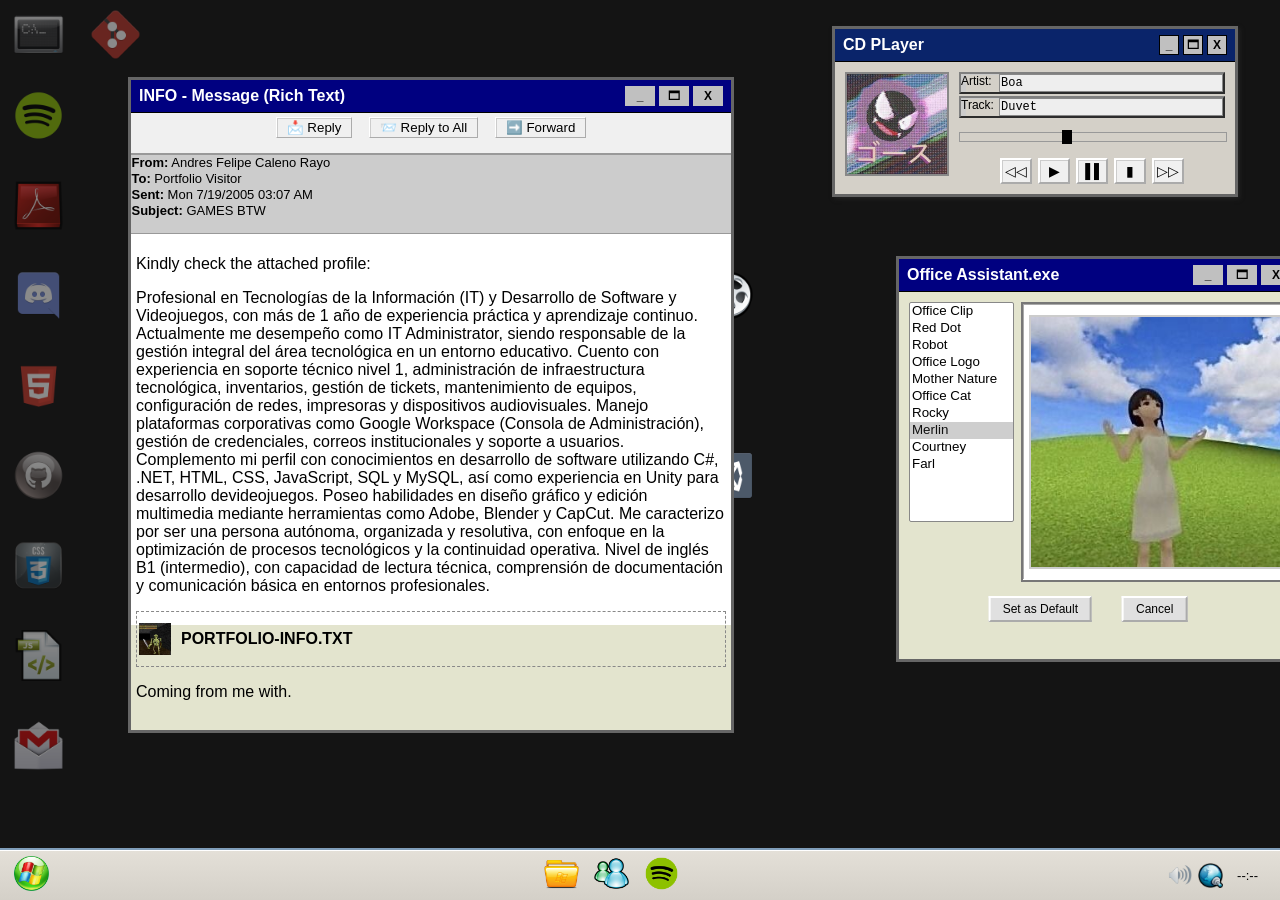
==== commit 1cdd1433: "1" ====
--- a/index.html
+++ b/index.html
@@ -4,31 +4,26 @@
   <meta charset="UTF-8" />
   <meta name="viewport" content="width=device-width, initial-scale=1.0" />
   <title>Rain Company</title>
-  <link rel="stylesheet" href="styles.css" />
+  <link rel="stylesheet" href="Css/styles.css" />
 </head>
 <body>
   <div id="desktop">
     <!-- Íconos de apps -->
     <div id="DesktopApps">
-      <div class="icon disabled" style="top: 20px; left: 20px;"><img src="../Images/App/CMD.png" alt="CMD" /></div>
-      <div class="icon disabled" style="top: 20px; left: 150px;"><img src="../Images/App/Git.png" alt="Git" /></div>
-      <div class="icon disabled" style="top: 20px; left: 250px;"><img src="../Images/App/Games.png" alt="Games" /></div>
-      <div class="icon disabled" style="top: 20px; left: 350px;"><img src="../Images/App/Lol.png" alt="Lol" /></div>
-      <div class="icon disabled" style="top: 20px; left: 450px;"><img src="../Images/App/Pinterest.png" alt="Pinterest" /></div>
-      <div class="icon disabled" style="top: 120px; left: 20px;"><img src="../Images/App/Spotify.png" alt="Spotify" /></div>
-      <div class="icon disabled" style="top: 220px; left: 20px;"><img src="../Images/App/Adobe.png" alt="Adobe" /></div>
-      <div class="icon disabled" style="top: 320px; left: 20px;"><img src="../Images/App/Discord.png" alt="Discord" /></div>
-      <div class="icon disabled" style="top: 420px; left: 20px;"><img src="../Images/App/Github.png" alt="Github" /></div>
-      <div class="icon disabled" style="top: 520px; left: 20px;"><img src="../Images/App/Html.png" alt="Html" /></div>
-      <div class="icon disabled" style="top: 620px; left: 20px;"><img src="../Images/App/css.png" alt="css" /></div>
-      <div class="icon disabled" style="top: 620px; left: 150px;"><img src="../Images/App/JS.png" alt="JS" /></div>
-      <div class="icon disabled" style="top: 620px; left: 250px;"><img src="../Images/App/Gmail.png" alt="Gmail" /></div>
-      <div class="icon disabled" style="top: 620px; left: 350px;"><img src="../Images/App/Messenger.png" alt="Messenger" /></div>
-      <div class="icon disabled" style="top: 620px; left: 450px;"><img src="../Images/App/Youtube.png" alt="Youtube" /></div>
-      <div class="icon" style="top: 320px; left: 650px;"><img src="../Images/App/Blender.png" alt="Blender" /></div>
-      <div class="icon" style="top: 320px; left: 800px;"><img src="../Images/App/Video.png" alt="Video" /></div>
-      <div class="icon" style="top: 220px; left: 650px;"><img src="../Images/App/Visual.png" alt="Visual" /></div>
-      <div class="icon" style="top: 220px; left: 800px;"><img src="../Images/App/Unity.png" alt="Unity" /></div>
+      <div class="icon disabled" style="top: 1%; left: 1%;"><img src="Images/App/CMD.png" alt="CMD" /></div>
+      <div class="icon disabled" style="top: 1%; left: 7%;"><img src="Images/App/Git.png" alt="Git" /></div>
+      <div class="icon disabled" style="top: 10%; left: 1%;"><img src="Images/App/Spotify.png" alt="Spotify" /></div>
+      <div class="icon disabled" style="top: 20%; left: 1%;"><img src="Images/App/Adobe.png" alt="Adobe" /></div>
+      <div class="icon disabled" style="top: 30%; left: 1%;"><img src="Images/App/Discord.png" alt="Discord" /></div>
+      <div class="icon disabled" style="top: 40%; left: 1%;"><img src="Images/App/Html.png" alt="Html" /></div>
+      <div class="icon disabled" style="top: 50%; left: 1%;"><img src="Images/App/Github.png" alt="Github" /></div>
+      <div class="icon disabled" style="top: 60%; left: 1%;"><img src="Images/App/css.png" alt="css" /></div>
+      <div class="icon disabled" style="top: 70%; left: 1%;"><img src="Images/App/JS.png" alt="JS" /></div>
+      <div class="icon disabled" style="top: 80%; left: 1%;"><img src="Images/App/Gmail.png" alt="Gmail" /></div>
+      <div class="icon" style="top: 30%; left: 45%;"><img src="Images/App/Blender.png" alt="Blender" /></div>
+      <div class="icon" style="top: 30%; left: 55%;"><img src="Images/App/Video.png" alt="Video" /></div>
+      <div class="icon" style="top: 50%; left: 45%;"><img src="Images/App/Visual.png" alt="Visual" /></div>
+      <div class="icon" style="top: 50%; left: 55%;"><img src="Images/App/Unity.png" alt="Unity" /></div>
     </div>
     <!-- Ventanas abiertas -->    
     <div class="window1">
@@ -49,19 +44,21 @@
         <div class="info-line"><strong>From:</strong> Andres Felipe Caleno Rayo</div>
         <div class="info-line"><strong>To:</strong> Portfolio Visitor</div>
         <div class="info-line"><strong>Sent:</strong> Mon 7/19/2005 03:07 AM</div>
-        <div class="info-line"><strong>Subject:</strong> ILOVEYOU</div>
+        <div class="info-line"><strong>Subject:</strong> GAMES BTW </div>
       </div>
-
       <div class="email-body">
         <p>Kindly check the attached profile:</p>
-        <p>Desarrollador de software y videojuegos con más de 1 año de experiencia práctica y
-          aprendizaje continuo en herramientas como Unity, C#, .NET, HTML, CSS, JavaScript,
-          SQL y MySQL. </p>
+        <p>Profesional en Tecnologías de la Información (IT) y Desarrollo de Software y Videojuegos, con más de 1 año de experiencia práctica y aprendizaje continuo. 
+        Actualmente me desempeño como IT Administrator, siendo responsable de la gestión integral del área tecnológica en un entorno educativo.
+        Cuento con experiencia en soporte técnico nivel 1, administración de infraestructura tecnológica, inventarios, gestión de tickets, mantenimiento de equipos, 
+        configuración de redes, impresoras y dispositivos audiovisuales. Manejo plataformas corporativas como Google Workspace (Consola de Administración), gestión de credenciales, correos institucionales y soporte a usuarios.
+        Complemento mi perfil con conocimientos en desarrollo de software utilizando C#, .NET, HTML, CSS, JavaScript, SQL y MySQL, así como experiencia en Unity para desarrollo devideojuegos. Poseo habilidades en diseño gráfico y edición multimedia mediante herramientas como Adobe, Blender y CapCut.
+        Me caracterizo por ser una persona autónoma, organizada y resolutiva, con enfoque en la optimización de procesos tecnológicos y la continuidad operativa. Nivel de inglés B1 (intermedio), con capacidad de lectura técnica, comprensión de documentación y comunicación básica en entornos profesionales. </p>
       <div class="attachment">
           <img src="../Images/XD/Skull.jpg" alt="Profile Picture">
           <p><strong>PORTFOLIO-INFO.TXT</strong></p>
         </div>
-        <p>Coming from me with love.</p>
+        <p>Coming from me with.</p>
       </div>
     </div>
     <div class="window2" >
@@ -143,6 +140,9 @@
         <button class="taskbar-button" id="btn-Messenger">
           <img src="../Images/App/Messenger.png"/>
         </button>
+        <button class="taskbar-button" id="btn-Messenger">
+          <img src="../Images/App/Spotify.png"/>
+        </button>
       </div>
     
       <!-- Área de notificaciones -->
@@ -153,7 +153,5 @@
       </div>
     </div>
   </div>
-
-  <script src="scripts.js"></script>
 </body>
 </html>
--- a/Css/styles.css
+++ b/Css/styles.css
@@ -0,0 +1,491 @@
+body, html {
+  margin: 0;
+  padding: 0;
+  width: 100%;
+  height: 100%;
+  font-family: 'Segoe UI', Tahoma, Geneva, Verdana, sans-serif;
+  background-color: #141414;
+  background-size: cover;
+  overflow: hidden;
+}
+
+#desktop {
+  position: relative;
+  width: 100%;
+  height: 100%;
+}
+
+/* Iconos del escritorio */
+.icon {
+  position: absolute;
+  width: 4%;
+  height: 4%;
+  cursor: pointer;
+}
+
+.icon img {
+  width: 100%;
+  height: auto;
+}
+.icon.disabled {
+  opacity: 0.5;
+  pointer-events: none; /* hace que no respondan a clics */
+  filter: grayscale(5%); /* opcional: para hacerlos grises */
+}
+.icon:hover {
+  border-radius: 2px;
+  transform: scale(1.3); /* Agranda en hover */
+}
+/* Ventanas */
+
+.window2 {
+  position: absolute;
+  width: 400px;
+  height: 400px;
+  margin-top: 20%;
+  margin-left: 70%;
+  background-color: #e3e4ce;
+  border: 3px solid #666;
+  font-family: Tahoma, sans-serif;
+}
+
+.title-bar {
+  background: linear-gradient(to right, #0a246a, #007bff);
+  color: white;
+  padding: 4px 8px;
+  display: flex;
+  justify-content: space-between;
+  align-items: center;
+  font-weight: bold;
+  height: 24px;
+  border-bottom: 1px solid #000;
+}
+
+.title-bar .title {
+  flex-grow: 1;
+}
+
+.window-controls {
+  display: flex;
+  gap: 2px;
+}
+.window-controls button {
+  background-color: #c0c0c0;
+  border: 1px solid #000;
+  width: 20px;
+  height: 20px;
+  font-size: 12px;
+  cursor: pointer;
+  padding: 0;
+}
+
+.window-controls button:hover {
+  background-color: #ff0000;
+  color: #fff;
+}
+
+.window-body {
+  padding: 10px;
+  color: #000;
+}
+/*Ventanas custom*/
+.assistant-body {
+  position: relative;
+  width: 100%;
+  height: 100%;
+}
+
+.assistant-preview {
+  grid-area: preview;
+  display: flex;
+  justify-content: center;
+  align-items: center;
+  background-color: #fff;
+  border: 2px solid #777; 
+  box-shadow: inset -1px -1px 0 #fff, inset 1px 1px 0 #aaa; /* Simula borde interno */
+  padding: 8px;
+  margin-left: 112px;
+  height: 65%;
+  width: 63%;
+}
+
+.assistant-preview img {
+  max-width: 100%;
+  max-height: 100%;
+  object-fit: contain;
+  border: 2px solid #ccc; 
+}
+
+.assistant-list {
+  position: absolute;
+  top: 10px;
+  left: 10px;
+  width: 100%;
+  height: 100%
+}
+.assistant-list label {
+  display: block;
+  font-weight: bold;
+  margin-bottom: 4px;
+  font-size: 13px;
+}
+.assistant-list select {
+  width: 25%;
+  height: 220px;
+  font-family: Tahoma, sans-serif;
+  border: 1px solid #888;
+}
+
+.assistant-buttons {
+  position: absolute;
+  bottom: 90px;
+  left: 45%;
+  transform: translateX(-50%);
+  display: flex;
+  gap: 30px;
+}
+
+.assistant-buttons button {
+  padding: 4px 12px;
+  font-family: Tahoma, sans-serif;
+  font-size: 12px;
+  background-color: #e0e0e0;
+  border: 2px outset #fff;
+  cursor: pointer;
+}
+
+.assistant-buttons button:hover {
+  background-color: #d0d0d0;
+}
+/*Email-Window*/
+.window1 {
+  position: absolute;
+  width: 600px;
+  height: 650px;
+  margin-top: 6%;
+  margin-left: 10%;
+  background-color: #e3e4ce;
+  border: 3px solid #666;
+  font-family: Tahoma, sans-serif;
+}
+.title-bar {
+  background: #000080;
+  color: white;
+  padding: 4px 8px;
+  display: flex;
+  justify-content: space-between;
+  align-items: center;
+  font-weight: bold;
+}
+
+.window-controls button {
+  width: 30px;
+  height: 20px;
+  background: #c0c0c0;
+  border: none;
+  margin-left: 2px;
+  font-weight: bold;
+  cursor: pointer;
+}
+
+.toolbar {
+  background: #f0f0f0;
+  padding: 4px 0;
+  border-bottom: 2px solid #999;
+  text-align: center;
+  height: 5%;
+  width: 100%;
+}
+
+.toolbar button { 
+  background: #e0e0e0;
+  margin-right: 4px;
+  background-color: #f0f0f0;
+  border: 1px outset #fff;
+  cursor: pointer;
+  margin: 0 6px;
+  padding: 2px 10px;
+  box-shadow: inset 1px 1px #ccc;
+}
+
+.toolbar button:hover {
+  background-color: #d0d0d0;
+}
+
+.header-info {
+  margin-top: 0px;
+  height: 12%;
+  padding: 0 0.5px;
+  font-size: small;
+  background: rgb(204, 204, 204);
+  border-bottom: 1px solid #999;
+}
+.info-line {
+  margin-bottom: 1px;
+}
+
+.email-body { 
+  padding: 5px;
+  height: 58.5%;
+  background: #fff;
+}
+
+.attachment {
+  border: 1px dashed #888;
+  padding: 2px;
+  display: flex;
+  align-items: center;
+  gap: 10px;
+  margin: 10px 0;
+}
+
+.attachment img {
+  width: 32px;
+  height: 32px;
+}
+/*Cd Player*/
+.Window3 {
+  position: absolute;
+  width: 400px;
+  height: auto;
+  margin-top: 2%;
+  margin-left: 65%;
+  background-color: #d4d0c8;
+  border: 3px solid #666;
+  font-family: Tahoma, sans-serif;
+  box-shadow: 2px 2px 4px #222;
+}
+
+.Window3 .title-bar {
+  background-color: #0a246a;
+  color: white;
+  padding: 4px 8px;
+  display: flex;
+  justify-content: space-between;
+  align-items: center;
+  font-weight: bold;
+  height: 24px;
+  border-bottom: 1px solid #000;
+}
+
+.Window3 .window-controls button {
+  background-color: #c0c0c0;
+  border: 1px solid #000;
+  width: 20px;
+  height: 20px;
+  font-size: 12px;
+  cursor: pointer;
+  padding: 0;
+}
+
+.Window3 .window-controls button:hover {
+  background-color: #ff0000;
+  color: #fff;
+}
+
+.Window3 .window-body {
+  display: flex;
+  padding: 10px;
+  gap: 10px;
+}
+
+.CD-preview img {
+  width: 100px;
+  height: 100px;
+  object-fit: cover;
+  border: 2px solid #888;
+  background-color: #fff;
+}
+
+.info-controls {
+  display: flex;
+  flex-direction: column;
+  justify-content: center;
+  gap: 6px;
+  width: 100%;
+}
+
+.text-fields label {
+  display: flex;
+  justify-content: space-between;
+  font-size: 12px;
+  margin-bottom: 2px;
+  border: 2px outset #808080;
+  box-shadow: inset 5px 1px #ccc;
+}
+
+.text-fields input {
+  width: 220px;
+  border: 1px solid #888;
+  background-color: #eee;
+  font-family: monospace;
+  font-size: 12px;
+  padding: 1px;
+}
+
+.volume-bar input[type="range"] {
+  -webkit-appearance: none;
+  appearance: none;
+  width: 100%;
+  height: 8px;
+  background: #d4d0c8;
+  border: 1px solid #999;
+  margin: 6px 0;
+}
+.volume-bar input[type="range"]::-webkit-slider-thumb {
+  -webkit-appearance: none;
+  appearance: none;
+  width: 10px;
+  height: 14px;
+  background: #000;
+  cursor: pointer;
+  border: 1px solid #000;
+}
+.volume-bar input[type="range"]::-moz-range-thumb {
+  width: 10px;
+  height: 14px;
+  background: #000;
+  cursor: pointer;
+  border: 1px solid #000;
+}
+.player-buttons {
+  display: flex;
+  justify-content: center;
+  align-items: center;
+  gap: 6px;
+  margin-top: 4px;
+}
+
+.player-buttons button {
+  width: 32px;
+  height: 26px;
+  font-size: 14px;
+  background-color: #f0f0f0;
+  border: 2px outset #fff;
+  cursor: pointer;
+  padding: 0;
+  box-shadow: inset 1px 1px #ccc;
+}
+
+.player-buttons button:hover {
+  background-color: #d0d0d0;
+}
+
+/* Barra de tareas */
+#taskbar {
+  position: absolute;
+  bottom: 0;
+  width: 100%;
+  height: 50px;
+  background: linear-gradient(to top, #d4d0c8, #e4e0d8);
+  border-top: 2px solid #7f9db9;
+  display: flex;
+  align-items: center;
+  justify-content: space-between;
+  padding: 0 8px;
+  box-shadow: inset 0 1px 0 #ffffff;
+  font-family: Tahoma, sans-serif;
+}
+
+/* Contenedor a la izquierda (Start + botones) */
+.taskbar-left {
+  display: flex;
+  align-items: center;
+  gap: 6px;
+}
+
+/* Botón de inicio estilo XP */
+.start-button {
+  background: none;
+  border: none;
+  align-items: center;
+  cursor: pointer;
+}
+
+.start-button img {
+  width: 35px;
+  height: 35px;
+}
+
+/* Botones de acceso rápido / apps */
+.task-icons {
+  display: flex;
+  align-items: center;
+  gap: 15px;
+}
+
+.taskbar-button {
+  background: none;
+  border: none;
+  padding: 0;
+  cursor: pointer;
+  transition: transform 0.2s ease;
+}
+
+.taskbar-button img {
+  width: 35px;
+  height: 35px;
+  image-rendering: optimizeQuality;
+}
+
+/* Hover para destacar */
+.taskbar-button:hover,
+.start-button:hover {
+  border-radius: 2px;
+  transform: scale(1.3);
+}
+
+/* Área de notificaciones y reloj */
+.tray-icons {
+  display: flex;
+  align-items: center;
+  gap: 6px;
+  margin-right: 30px;
+}
+
+.tray-icons img {
+  width: 25px;
+  height: 25px;
+  image-rendering: optimizeQuality;
+}
+/* Estilo del reloj */
+.clock {
+  font-size: 13px;
+  font-weight: normal;
+  font-family: Tahoma, sans-serif;
+  color: #000;
+  margin-left: 8px;
+}
+
+/*Responsive*/
+@media (max-width: 768px) {
+  .window1,
+  .window2,
+  .window3 {
+    width: 90%;
+    height: auto;
+    margin: 20px auto;
+    position: static;
+  }
+
+  #desktop {
+    overflow-y: auto;
+  }
+
+  .icon {
+    position: static;
+    display: inline-block;
+    margin: 10px;
+  }
+
+  .task-icons,
+  .tray-icons {
+    gap: 8px;
+  }
+
+  .taskbar-button img,
+  .start-button img {
+    width: 28px;
+    height: 28px;
+  }
+}
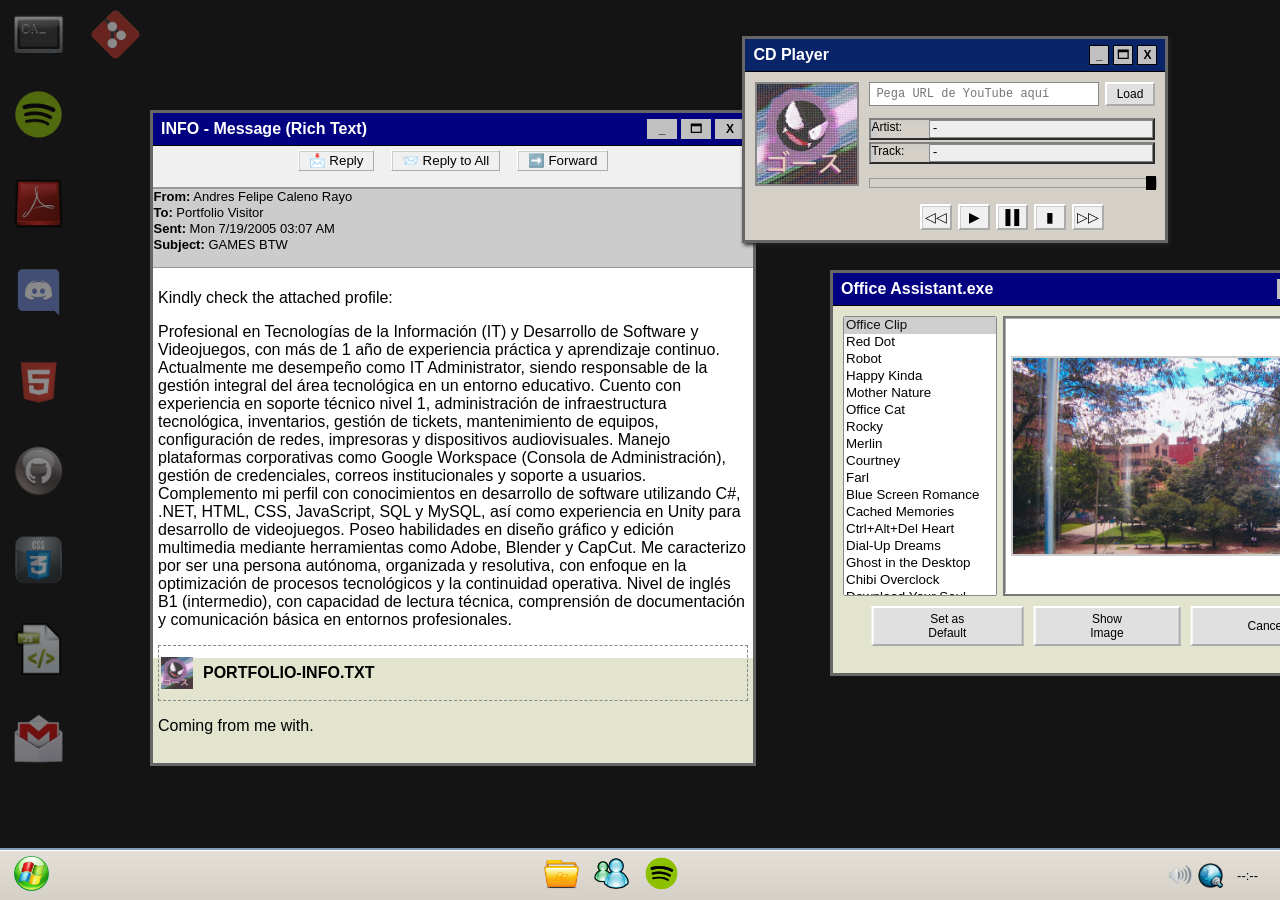
==== commit 457bd796: "12" ====
--- a/index.html
+++ b/index.html
@@ -48,14 +48,13 @@
       </div>
       <div class="email-body">
         <p>Kindly check the attached profile:</p>
-        <p>Profesional en Tecnologías de la Información (IT) y Desarrollo de Software y Videojuegos, con más de 1 año de experiencia práctica y aprendizaje continuo. 
-        Actualmente me desempeño como IT Administrator, siendo responsable de la gestión integral del área tecnológica en un entorno educativo.
-        Cuento con experiencia en soporte técnico nivel 1, administración de infraestructura tecnológica, inventarios, gestión de tickets, mantenimiento de equipos, 
-        configuración de redes, impresoras y dispositivos audiovisuales. Manejo plataformas corporativas como Google Workspace (Consola de Administración), gestión de credenciales, correos institucionales y soporte a usuarios.
-        Complemento mi perfil con conocimientos en desarrollo de software utilizando C#, .NET, HTML, CSS, JavaScript, SQL y MySQL, así como experiencia en Unity para desarrollo devideojuegos. Poseo habilidades en diseño gráfico y edición multimedia mediante herramientas como Adobe, Blender y CapCut.
-        Me caracterizo por ser una persona autónoma, organizada y resolutiva, con enfoque en la optimización de procesos tecnológicos y la continuidad operativa. Nivel de inglés B1 (intermedio), con capacidad de lectura técnica, comprensión de documentación y comunicación básica en entornos profesionales. </p>
+        <p>Profesional en Tecnologías de la Información (IT) y Desarrollo de Software y Videojuegos, con más de 1 año de experiencia práctica y aprendizaje continuo. Actualmente me desempeño como IT Administrator, siendo responsable de la gestión integral del área tecnológica en un entorno educativo.
+        Cuento con experiencia en soporte técnico nivel 1, administración de infraestructura tecnológica, inventarios, gestión de tickets, mantenimiento de equipos, configuración de redes, impresoras y dispositivos audiovisuales. Manejo plataformas corporativas como Google Workspace (Consola de Administración), 
+        gestión de credenciales, correos institucionales y soporte a usuarios. Complemento mi perfil con conocimientos en desarrollo de software utilizando C#, .NET, HTML, CSS, JavaScript, SQL y MySQL, así como experiencia en Unity para desarrollo de videojuegos. Poseo habilidades en diseño gráfico y edición multimedia mediante herramientas como Adobe, Blender y CapCut.
+
+Me caracterizo por ser una persona autónoma, organizada y resolutiva, con enfoque en la optimización de procesos tecnológicos y la continuidad operativa. Nivel de inglés B1 (intermedio), con capacidad de lectura técnica, comprensión de documentación y comunicación básica en entornos profesionales. </p>
       <div class="attachment">
-          <img src="../Images/XD/Skull.jpg" alt="Profile Picture">
+          <img src="../Images/XD/Gasly.jpg" alt="Profile Picture">
           <p><strong>PORTFOLIO-INFO.TXT</strong></p>
         </div>
         <p>Coming from me with.</p>
@@ -72,58 +71,106 @@
       </div>
       <div class="window-body assistant-body">
         <div class="assistant-list">
-         <select size="10">
-           <option>Office Clip</option>
-           <option>Red Dot</option>
-           <option>Robot</option>
-           <option>Office Logo</option>
-           <option>Mother Nature</option>
-           <option>Office Cat</option>
-           <option>Rocky</option>
-           <option selected>Merlin</option>
-           <option>Courtney</option>
-           <option>Farl</option>
+         <select size="10">    
+        <option value="Office Clip" data-img="Images/XD/1.jpg" selected>Office Clip</option>
+        <option value="Red Dot" data-img="Images/XD/2.jpg">Red Dot</option>
+        <option value="Robot" data-img="Images/XD/3.jpg">Robot</option>
+        <option value="Happy kinda" data-img="Images/XD/4.jpg">Happy Kinda</option>
+        <option value="Mother Nature" data-img="Images/XD/5.jpg">Mother Nature</option>
+        <option value="Office Cat" data-img="Images/XD/6.jpg">Office Cat</option>
+        <option value="Rocky" data-img="Images/XD/7.jpg">Rocky</option>
+        <option value="Merlin" data-img="Images/XD/8.jpg" >Merlin</option>
+        <option value="Courtney" data-img="Images/XD/9.jpg">Courtney</option>
+        <option value="Farl" data-img="Images/XD/10.jpg">Farl</option>
+        <option value="Blue Screen Romance" data-img="Images/XD/11.jpg">Blue Screen Romance</option>
+        <option value="Cached Memories" data-img="Images/XD/12.jpg">Cached Memories</option>
+        <option value="Ctrl+Alt+Del Heart" data-img="Images/XD/13.jpg">Ctrl+Alt+Del Heart</option>
+        <option value="Dial-Up Dreams" data-img="Images/XD/14.jpg">Dial-Up Dreams</option>
+        <option value="Ghost in the Desktop" data-img="Images/XD/15.jpg">Ghost in the Desktop</option>
+        <option value="Chibi Overclock" data-img="Images/XD/16.jpg">Chibi Overclock</option>
+        <option value="Download Your Soul" data-img="Images/XD/17.jpg">Download Your Soul</option>
+        <option value="Akira Kernel Panic" data-img="Images/XD/18.jpg">Akira Kernel Panic</option>
+        <option value="Zero Ping Duelist" data-img="Images/XD/19.jpg">Zero Ping Duelist</option>
+        <option value="Root Access" data-img="Images/XD/20.jpg">Root Access</option>
+        <option value="Terminal Noise" data-img="Images/XD/Gasly.jpg">Terminal Noise</option>
+        <option value="Port 8080" data-img="Images/XD/Halo.jpg">Port 8080</option>
+        <option value="Debug Mode On" data-img="Images/XD/Mew1.jpg">Debug Mode On</option>
+        <option value="Background Process" data-img="Images/XD/Mew3.jpg">Background Process</option>
+        <option value="Waiting..." data-img="Images/XD/MIUW.jpg">Waiting...</option>
          </select>
         </div>
       <div class="assistant-preview">
-        <img src="../Images/XD/Lain.jpg" alt="Lain" />
+        <img src="../Images/XD/1.jpg" alt="Lain" />
       </div>
       <div class="assistant-buttons">
         <button>Set as Default</button>
+        <button>Show Image</button>
         <button>Cancel</button>
       </div>
       </div>
     </div>
+    <!-- Ventana modal estilo retro (se inserta en el HTML una sola vez) -->
+    <div id="imageModal" class="modal hidden" aria-hidden="true">
+  <div class="modal-window" role="dialog" aria-modal="true" aria-label="Imagen en grande">
+    <div class="title-bar">
+      <span class="title" id="modalTitle">Preview</span>
+      <div class="window-controls">
+        <button id="modalCloseBtn" class="close-btn" type="button">X</button>
+      </div>
+    </div>
+
+    <div class="modal-body">
+      <img id="modalImg" src="" alt="Imagen en grande" />
+    </div>
+  </div>
+    </div>
     <div class="Window3">
-      <div class="title-bar">
-        <span class="title">CD PLayer</span>
-        <div class="window-controls">
-          <button class="min-btn">_</button>
-          <button class="max-btn">🗖</button>
-          <button class="close-btn">X</button>
-        </div>
-      </div>
-       <div class="window-body">
-        <div class="CD-preview">
-          <img src="../Images/XD/Gasly.jpg" alt="Gasly" />
-        </div>
-        <div class="info-controls">
-           <div class="text-fields">
-             <label>Artist: <input type="text" value="Boa"></label>
-             <label>Track: <input type="text" value="Duvet"></label>
-           </div>
-           <div class="volume-bar">
-             <input type="range" min="0" max="100" value="40">
-           </div>
-           <div class="player-buttons">
-             <button>◁◁</button>
-             <button>▶</button>
-             <button>▐ ▌</button>
-             <button>▮</button>
-             <button>▷▷</button>
-           </div>
-        </div>
-      </div>
+  <div class="title-bar">
+    <span class="title">CD Player</span>
+    <div class="window-controls">
+      <button class="min-btn">_</button>
+      <button class="max-btn">🗖</button>
+      <button class="close-btn">X</button>
+    </div>
+  </div>
+
+  <div class="window-body">
+    <div class="CD-preview">
+      <!-- Miniatura (se actualiza con oEmbed) -->
+      <img class="cd-thumb" src="../Images/XD/Gasly.jpg" alt="Thumbnail" />
+    </div>
+
+    <div class="info-controls">
+
+      <!-- (Nuevo) URL de YouTube -->
+      <div class="yt-row">
+        <input class="yt-url" type="text" placeholder="Pega URL de YouTube aquí" />
+        <button class="yt-load" type="button">Load</button>
+      </div>
+
+      <div class="text-fields">
+        <label>Artist: <input class="artist" type="text" value="-" readonly></label>
+        <label>Track: <input class="track" type="text" value="-" readonly></label>
+      </div>
+
+      <div class="volume-bar">
+        <input class="vol" type="range" min="0" max="100" value="100">
+      </div>
+
+      <div class="player-buttons">
+        <button type="button" data-action="prev">◁◁</button>
+        <button type="button" data-action="play">▶</button>
+        <button type="button" data-action="pause">▐ ▌</button>
+        <button type="button" data-action="stop">▮</button>
+        <button type="button" data-action="next">▷▷</button>
+      </div>
+
+      <!-- (Nuevo) Contenedor del reproductor YouTube (lo dejamos invisible) -->
+      <div class="yt-player-host">
+        <div id="ytPlayer"></div>
+      </div>
+    </div>
+  </div>
     </div>
     <!-- Barra de tareas -->
     <div id="taskbar">
@@ -152,6 +199,15 @@
         <span class="clock" id="clock">--:--</span>
       </div>
     </div>
+    
+<!-- Importa tu JS -->
+<script src="JS/AsistanList.js"></script>
+
+<!-- YouTube IFrame API -->
+<script src="https://www.youtube.com/iframe_api"></script>
+
+<!-- Tu JS -->
+<script src="js/CDPlayer.js" defer></script>
   </div>
 </body>
 </html>
--- a/Css/styles.css
+++ b/Css/styles.css
@@ -6,13 +6,13 @@
   font-family: 'Segoe UI', Tahoma, Geneva, Verdana, sans-serif;
   background-color: #141414;
   background-size: cover;
-  overflow: hidden;
+  overflow: auto;
 }
 
 #desktop {
   position: relative;
-  width: 100%;
-  height: 100%;
+  min-height:92.3vh;
+  padding-bottom:60px;
 }
 
 /* Iconos del escritorio */
@@ -37,16 +37,62 @@
   transform: scale(1.3); /* Agranda en hover */
 }
 /* Ventanas */
-
 .window2 {
-  position: absolute;
-  width: 400px;
-  height: 400px;
-  margin-top: 20%;
-  margin-left: 70%;
+  position:absolute;
+  width: min(550px, 95vw);
+  height: min(400px, 60vh);
+  top: clamp(25px, 30vh, 350px);
+  left: clamp(25px, 67vw, calc(100vw - 450px));
+
   background-color: #e3e4ce;
   border: 3px solid #666;
   font-family: Tahoma, sans-serif;
+}
+/*Imagen preview*/
+/* ============ Modal / Ventana grande ============ */
+.modal {
+  position: fixed;
+  inset: 0;
+  background: rgba(0,0,0,0.55);
+  display: flex;
+  align-items: center;
+  justify-content: center;
+  z-index: 99999;
+  padding: 16px;
+}
+
+.modal.hidden {
+  display: none;
+}
+
+.modal-window {
+  width: min(900px, 95vw);
+  height: min(650px, 85vh);
+  background: #e3e4ce;
+  border: 3px solid #666;
+  box-shadow: 6px 6px 0 rgba(0,0,0,0.35);
+  display: flex;
+  flex-direction: column;
+  overflow: hidden;
+}
+
+.modal-body {
+  flex: 1;
+  background: #fff;
+  padding: 10px;
+  display: flex;
+  align-items: center;
+  justify-content: center;
+}
+
+.modal-body img {
+  max-width: 100%;
+  max-height: 100%;
+  object-fit: contain;
+  border: 2px solid #777;
+  box-shadow: inset -1px -1px 0 #fff, inset 1px 1px 0 #aaa;
+  background: #fff;
+  cursor: zoom-in;
 }
 
 .title-bar {
@@ -104,7 +150,7 @@
   border: 2px solid #777; 
   box-shadow: inset -1px -1px 0 #fff, inset 1px 1px 0 #aaa; /* Simula borde interno */
   padding: 8px;
-  margin-left: 112px;
+  margin-left: 160px;
   height: 65%;
   width: 63%;
 }
@@ -130,23 +176,23 @@
   font-size: 13px;
 }
 .assistant-list select {
-  width: 25%;
-  height: 220px;
+  width: 27%;
+  height: 280px;
   font-family: Tahoma, sans-serif;
   border: 1px solid #888;
 }
 
 .assistant-buttons {
   position: absolute;
-  bottom: 90px;
-  left: 45%;
+  bottom: 80px;
+  left: 48%;
   transform: translateX(-50%);
   display: flex;
-  gap: 30px;
+  gap: 10px;
 }
 
 .assistant-buttons button {
-  padding: 4px 12px;
+  padding: 4px 55px;
   font-family: Tahoma, sans-serif;
   font-size: 12px;
   background-color: #e0e0e0;
@@ -159,11 +205,11 @@
 }
 /*Email-Window*/
 .window1 {
-  position: absolute;
-  width: 600px;
-  height: 650px;
-  margin-top: 6%;
-  margin-left: 10%;
+  position:absolute;
+  width: min(600px, 92vw);
+  height: min(650px, 78vh);
+  top: clamp(110px, 6vh, 60px);
+  left: clamp(150px, 8vw, 90px);
   background-color: #e3e4ce;
   border: 3px solid #666;
   font-family: Tahoma, sans-serif;
@@ -245,11 +291,10 @@
 }
 /*Cd Player*/
 .Window3 {
-  position: absolute;
-  width: 400px;
-  height: auto;
-  margin-top: 2%;
-  margin-left: 65%;
+  position:absolute;
+  width: min(420px, 92vw);
+  top: clamp(12px, 4vh, 40px);
+  left: clamp(12px, 58vw, calc(100vw - 440px));
   background-color: #d4d0c8;
   border: 3px solid #666;
   font-family: Tahoma, sans-serif;
@@ -370,10 +415,46 @@
 .player-buttons button:hover {
   background-color: #d0d0d0;
 }
+/* fila para pegar URL */
+.Window3 .yt-row{
+  display:flex;
+  gap:6px;
+  margin-bottom:6px;
+}
+
+.Window3 .yt-url{
+  flex:1;
+  border: 1px solid #888;
+  background:#fff;
+  font-family: monospace;
+  font-size: 12px;
+  padding: 3px 6px;
+}
+
+.Window3 .yt-load{
+  padding: 3px 10px;
+  font-size: 12px;
+  background-color: #e0e0e0;
+  border: 2px outset #fff;
+  cursor: pointer;
+}
+
+.Window3 .yt-load:hover{
+  background-color:#d0d0d0;
+}
+
+/* el player existe pero no estorba la UI */
+.Window3 .yt-player-host{
+  width: 1px;
+  height: 1px;
+  overflow: hidden;
+  position: absolute;
+  left: -9999px; /* fuera de pantalla */
+}
 
 /* Barra de tareas */
 #taskbar {
-  position: absolute;
+  position: fixed;
   bottom: 0;
   width: 100%;
   height: 50px;
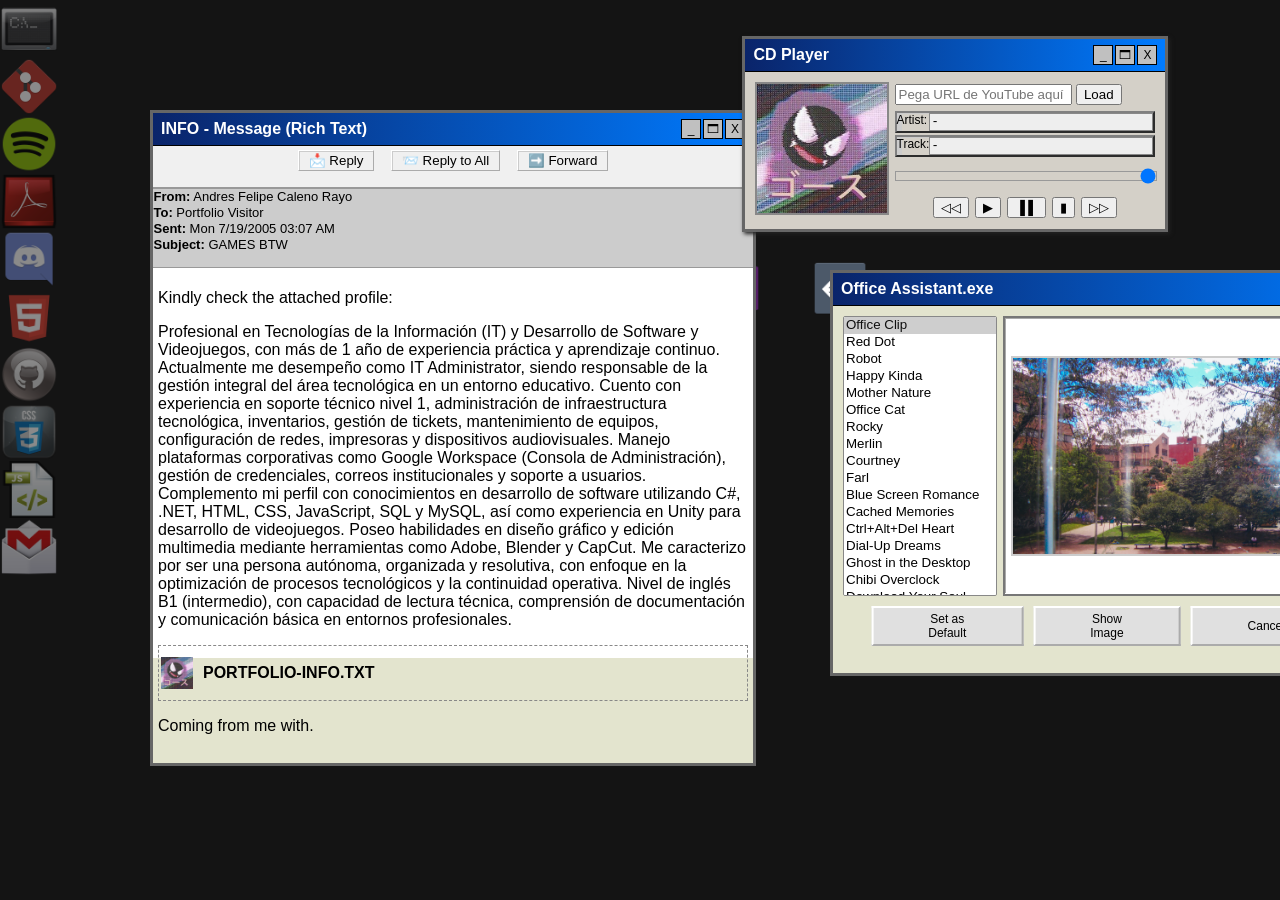
==== commit 4a26f990: "w" ====
--- a/index.html
+++ b/index.html
@@ -9,21 +9,27 @@
 <body>
   <div id="desktop">
     <!-- Íconos de apps -->
-    <div id="DesktopApps">
-      <div class="icon disabled" style="top: 1%; left: 1%;"><img src="Images/App/CMD.png" alt="CMD" /></div>
-      <div class="icon disabled" style="top: 1%; left: 7%;"><img src="Images/App/Git.png" alt="Git" /></div>
-      <div class="icon disabled" style="top: 10%; left: 1%;"><img src="Images/App/Spotify.png" alt="Spotify" /></div>
-      <div class="icon disabled" style="top: 20%; left: 1%;"><img src="Images/App/Adobe.png" alt="Adobe" /></div>
-      <div class="icon disabled" style="top: 30%; left: 1%;"><img src="Images/App/Discord.png" alt="Discord" /></div>
-      <div class="icon disabled" style="top: 40%; left: 1%;"><img src="Images/App/Html.png" alt="Html" /></div>
-      <div class="icon disabled" style="top: 50%; left: 1%;"><img src="Images/App/Github.png" alt="Github" /></div>
-      <div class="icon disabled" style="top: 60%; left: 1%;"><img src="Images/App/css.png" alt="css" /></div>
-      <div class="icon disabled" style="top: 70%; left: 1%;"><img src="Images/App/JS.png" alt="JS" /></div>
-      <div class="icon disabled" style="top: 80%; left: 1%;"><img src="Images/App/Gmail.png" alt="Gmail" /></div>
-      <div class="icon" style="top: 30%; left: 45%;"><img src="Images/App/Blender.png" alt="Blender" /></div>
-      <div class="icon" style="top: 30%; left: 55%;"><img src="Images/App/Video.png" alt="Video" /></div>
-      <div class="icon" style="top: 50%; left: 45%;"><img src="Images/App/Visual.png" alt="Visual" /></div>
-      <div class="icon" style="top: 50%; left: 55%;"><img src="Images/App/Unity.png" alt="Unity" /></div>
+    <div id="DesktopApps">  
+      <!-- Columna izquierda -->
+       <div class="desktop-left">
+        <div class="icon disabled" ><img src="Images/App/CMD.png" alt="CMD" /></div>
+        <div class="icon disabled" ><img src="Images/App/Git.png" alt="Git" /></div>
+        <div class="icon disabled" ><img src="Images/App/Spotify.png" alt="Spotify" /></div>
+        <div class="icon disabled" ><img src="Images/App/Adobe.png" alt="Adobe" /></div>
+        <div class="icon disabled" ><img src="Images/App/Discord.png" alt="Discord" /></div>
+        <div class="icon disabled" ><img src="Images/App/Html.png" alt="Html" /></div>
+        <div class="icon disabled" ><img src="Images/App/Github.png" alt="Github" /></div>
+        <div class="icon disabled" ><img src="Images/App/css.png" alt="css" /></div>
+        <div class="icon disabled" ><img src="Images/App/JS.png" alt="JS" /></div>
+        <div class="icon disabled" ><img src="Images/App/Gmail.png" alt="Gmail" /></div>
+        </div>
+      <!-- Centro-->
+       <div class="desktop-center">
+         <div class="icon"><img src="Images/App/Blender.png" alt="Blender" /></div>
+         <div class="icon"><img src="Images/App/Video.png" alt="Video" /></div>
+         <div class="icon"><img src="Images/App/Visual.png" alt="Visual" /></div>
+         <div class="icon"><img src="Images/App/Unity.png" alt="Unity" /></div>    
+       </div>
     </div>
     <!-- Ventanas abiertas -->    
     <div class="window1">
@@ -60,6 +66,7 @@
         <p>Coming from me with.</p>
       </div>
     </div>
+    <!-- ASSI-->
     <div class="window2" >
       <div class="title-bar">
         <span class="title">Office Assistant.exe</span>
@@ -109,21 +116,7 @@
       </div>
       </div>
     </div>
-    <!-- Ventana modal estilo retro (se inserta en el HTML una sola vez) -->
-    <div id="imageModal" class="modal hidden" aria-hidden="true">
-  <div class="modal-window" role="dialog" aria-modal="true" aria-label="Imagen en grande">
-    <div class="title-bar">
-      <span class="title" id="modalTitle">Preview</span>
-      <div class="window-controls">
-        <button id="modalCloseBtn" class="close-btn" type="button">X</button>
-      </div>
-    </div>
-
-    <div class="modal-body">
-      <img id="modalImg" src="" alt="Imagen en grande" />
-    </div>
-  </div>
-    </div>
+    <!-- CD PLAYER-->
     <div class="Window3">
   <div class="title-bar">
     <span class="title">CD Player</span>
@@ -164,49 +157,33 @@
         <button type="button" data-action="stop">▮</button>
         <button type="button" data-action="next">▷▷</button>
       </div>
-
-      <!-- (Nuevo) Contenedor del reproductor YouTube (lo dejamos invisible) -->
+      
       <div class="yt-player-host">
         <div id="ytPlayer"></div>
       </div>
+
     </div>
   </div>
     </div>
-    <!-- Barra de tareas -->
-    <div id="taskbar">
-      <!-- Botón de Inicio -->
-      <button class="start-button" id="btn-start">
-        <img src="../Images/App/Start.png" />
-      </button>
-    
-      <!-- Aplicaciones abiertas / acceso rápido -->
-      <div class="task-icons">
-        <button class="taskbar-button" id="btn-Folder">
-          <img src="../Images/App/Folder.png"/>
-        </button>
-        <button class="taskbar-button" id="btn-Messenger">
-          <img src="../Images/App/Messenger.png"/>
-        </button>
-        <button class="taskbar-button" id="btn-Messenger">
-          <img src="../Images/App/Spotify.png"/>
-        </button>
-      </div>
-    
-      <!-- Área de notificaciones -->
-      <div class="tray-icons">
-        <img src="../Images/App/Sound.png"/>
-        <img src="../Images/App/Internet.png"/>
-        <span class="clock" id="clock">--:--</span>
+     <!-- PreVIEW -->
+    <div id="imageModal" class="modal hidden" aria-hidden="true">
+      <div class="modal-window" role="dialog" aria-modal="true" aria-label="Imagen en grande">
+        <div class="title-bar">
+          <span class="title" id="modalTitle">Preview</span>
+          <div class="window-controls">
+          <button id="modalCloseBtn" class="close-btn" type="button">X</button>
       </div>
     </div>
-    
-<!-- Importa tu JS -->
+
+    <div class="modal-body">
+      <img id="modalImg" src="" alt="Imagen en grande" />
+    </div>
+  </div>
+    </div>
+
+
 <script src="JS/AsistanList.js"></script>
-
-<!-- YouTube IFrame API -->
 <script src="https://www.youtube.com/iframe_api"></script>
-
-<!-- Tu JS -->
 <script src="js/CDPlayer.js" defer></script>
   </div>
 </body>
--- a/Css/styles.css
+++ b/Css/styles.css
@@ -1,4 +1,8 @@
-body, html {
+/* =====================================================
+   1. RESET GLOBAL Y BASE DEL DOCUMENTO
+===================================================== */
+html,
+body {
   margin: 0;
   padding: 0;
   width: 100%;
@@ -9,92 +13,57 @@
   overflow: auto;
 }
 
-#desktop {
+/* =====================================================
+   2. CONTENEDOR PRINCIPAL (DESKTOP)
+===================================================== */
+#DesktopApps{
   position: relative;
-  min-height:92.3vh;
-  padding-bottom:60px;
-}
-
-/* Iconos del escritorio */
-.icon {
-  position: absolute;
-  width: 4%;
-  height: 4%;
+  width: 100%;
+  height: 100%;
+}
+
+/* =====================================================
+   3. ICONOS DEL ESCRITORIO
+===================================================== */
+.icon{
+  position: relative;
+  width: 4.5%;
+  height: 4.5%;
+  display: grid;
+  grid-auto-rows: min-content;
+  gap: clamp(20px, 5vh, 28px);
   cursor: pointer;
 }
-
 .icon img {
   width: 100%;
   height: auto;
 }
 .icon.disabled {
   opacity: 0.5;
-  pointer-events: none; /* hace que no respondan a clics */
-  filter: grayscale(5%); /* opcional: para hacerlos grises */
+  pointer-events: none;
+  filter: grayscale(5%);
 }
 .icon:hover {
   border-radius: 2px;
-  transform: scale(1.3); /* Agranda en hover */
-}
-/* Ventanas */
-.window2 {
-  position:absolute;
-  width: min(550px, 95vw);
-  height: min(400px, 60vh);
-  top: clamp(25px, 30vh, 350px);
-  left: clamp(25px, 67vw, calc(100vw - 450px));
-
-  background-color: #e3e4ce;
-  border: 3px solid #666;
-  font-family: Tahoma, sans-serif;
-}
-/*Imagen preview*/
-/* ============ Modal / Ventana grande ============ */
-.modal {
-  position: fixed;
-  inset: 0;
-  background: rgba(0,0,0,0.55);
-  display: flex;
-  align-items: center;
-  justify-content: center;
-  z-index: 99999;
-  padding: 16px;
-}
-
-.modal.hidden {
-  display: none;
-}
-
-.modal-window {
-  width: min(900px, 95vw);
-  height: min(650px, 85vh);
-  background: #e3e4ce;
-  border: 3px solid #666;
-  box-shadow: 6px 6px 0 rgba(0,0,0,0.35);
-  display: flex;
-  flex-direction: column;
-  overflow: hidden;
-}
-
-.modal-body {
-  flex: 1;
-  background: #fff;
-  padding: 10px;
-  display: flex;
-  align-items: center;
-  justify-content: center;
-}
-
-.modal-body img {
-  max-width: 100%;
-  max-height: 100%;
-  object-fit: contain;
-  border: 2px solid #777;
-  box-shadow: inset -1px -1px 0 #fff, inset 1px 1px 0 #aaa;
-  background: #fff;
-  cursor: zoom-in;
-}
-
+  transform: scale(1.3);
+}
+.desktop-center{
+  position: absolute;
+  width: 100%;
+  height: auto;
+  top: 50%;
+  left: 53%;
+  transform: translate(-50%, -50%);
+  display: flex;            
+  justify-content: center;   
+  align-items: center;       
+  flex-wrap: wrap;           
+  gap: 50px;                  
+}
+
+/* =====================================================
+   4. VENTANAS GENERALES (ESTILO BASE)
+===================================================== */
 .title-bar {
   background: linear-gradient(to right, #0a246a, #007bff);
   color: white;
@@ -106,11 +75,9 @@
   height: 24px;
   border-bottom: 1px solid #000;
 }
-
 .title-bar .title {
   flex-grow: 1;
 }
-
 .window-controls {
   display: flex;
   gap: 2px;
@@ -124,88 +91,20 @@
   cursor: pointer;
   padding: 0;
 }
-
 .window-controls button:hover {
   background-color: #ff0000;
   color: #fff;
 }
-
 .window-body {
   padding: 10px;
   color: #000;
 }
-/*Ventanas custom*/
-.assistant-body {
-  position: relative;
-  width: 100%;
-  height: 100%;
-}
-
-.assistant-preview {
-  grid-area: preview;
-  display: flex;
-  justify-content: center;
-  align-items: center;
-  background-color: #fff;
-  border: 2px solid #777; 
-  box-shadow: inset -1px -1px 0 #fff, inset 1px 1px 0 #aaa; /* Simula borde interno */
-  padding: 8px;
-  margin-left: 160px;
-  height: 65%;
-  width: 63%;
-}
-
-.assistant-preview img {
-  max-width: 100%;
-  max-height: 100%;
-  object-fit: contain;
-  border: 2px solid #ccc; 
-}
-
-.assistant-list {
-  position: absolute;
-  top: 10px;
-  left: 10px;
-  width: 100%;
-  height: 100%
-}
-.assistant-list label {
-  display: block;
-  font-weight: bold;
-  margin-bottom: 4px;
-  font-size: 13px;
-}
-.assistant-list select {
-  width: 27%;
-  height: 280px;
-  font-family: Tahoma, sans-serif;
-  border: 1px solid #888;
-}
-
-.assistant-buttons {
-  position: absolute;
-  bottom: 80px;
-  left: 48%;
-  transform: translateX(-50%);
-  display: flex;
-  gap: 10px;
-}
-
-.assistant-buttons button {
-  padding: 4px 55px;
-  font-family: Tahoma, sans-serif;
-  font-size: 12px;
-  background-color: #e0e0e0;
-  border: 2px outset #fff;
-  cursor: pointer;
-}
-
-.assistant-buttons button:hover {
-  background-color: #d0d0d0;
-}
-/*Email-Window*/
+
+/* =====================================================
+   5. WINDOW 1 — EMAIL
+===================================================== */
 .window1 {
-  position:absolute;
+  position: absolute;
   width: min(600px, 92vw);
   height: min(650px, 78vh);
   top: clamp(110px, 6vh, 60px);
@@ -214,26 +113,6 @@
   border: 3px solid #666;
   font-family: Tahoma, sans-serif;
 }
-.title-bar {
-  background: #000080;
-  color: white;
-  padding: 4px 8px;
-  display: flex;
-  justify-content: space-between;
-  align-items: center;
-  font-weight: bold;
-}
-
-.window-controls button {
-  width: 30px;
-  height: 20px;
-  background: #c0c0c0;
-  border: none;
-  margin-left: 2px;
-  font-weight: bold;
-  cursor: pointer;
-}
-
 .toolbar {
   background: #f0f0f0;
   padding: 4px 0;
@@ -242,10 +121,7 @@
   height: 5%;
   width: 100%;
 }
-
-.toolbar button { 
-  background: #e0e0e0;
-  margin-right: 4px;
+.toolbar button {
   background-color: #f0f0f0;
   border: 1px outset #fff;
   cursor: pointer;
@@ -253,11 +129,9 @@
   padding: 2px 10px;
   box-shadow: inset 1px 1px #ccc;
 }
-
 .toolbar button:hover {
   background-color: #d0d0d0;
 }
-
 .header-info {
   margin-top: 0px;
   height: 12%;
@@ -269,13 +143,11 @@
 .info-line {
   margin-bottom: 1px;
 }
-
-.email-body { 
+.email-body {
   padding: 5px;
   height: 58.5%;
   background: #fff;
 }
-
 .attachment {
   border: 1px dashed #888;
   padding: 2px;
@@ -284,14 +156,130 @@
   gap: 10px;
   margin: 10px 0;
 }
-
 .attachment img {
   width: 32px;
   height: 32px;
 }
-/*Cd Player*/
+
+/* =====================================================
+   6. WINDOW 2 — OFFICE ASSISTANT
+===================================================== */
+.window2 {
+  position: absolute;
+  width: min(550px, 95vw);
+  height: min(400px, 60vh);
+  top: clamp(25px, 30vh, 350px);
+  left: clamp(25px, 67vw, calc(100vw - 450px));
+  background-color: #e3e4ce;
+  border: 3px solid #666;
+  font-family: Tahoma, sans-serif;
+}
+.assistant-body {
+  position: relative;
+  width: 100%;
+  height: 100%;
+}
+.assistant-preview {
+  grid-area: preview;
+  display: flex;
+  justify-content: center;
+  align-items: center;
+  background-color: #fff;
+  border: 2px solid #777;
+  box-shadow: inset -1px -1px 0 #fff, inset 1px 1px 0 #aaa;
+  padding: 8px;
+  margin-left: 160px;
+  height: 65%;
+  width: 63%;
+}
+.assistant-preview img {
+  max-width: 100%;
+  max-height: 100%;
+  object-fit: contain;
+  border: 2px solid #ccc;
+}
+.assistant-list {
+  position: absolute;
+  top: 10px;
+  left: 10px;
+  width: 100%;
+  height: 100%;
+}
+.assistant-list label {
+  display: block;
+  font-weight: bold;
+  margin-bottom: 4px;
+  font-size: 13px;
+}
+.assistant-list select {
+  width: 27%;
+  height: 280px;
+  font-family: Tahoma, sans-serif;
+  border: 1px solid #888;
+}
+.assistant-buttons {
+  position: absolute;
+  bottom: 80px;
+  left: 48%;
+  transform: translateX(-50%);
+  display: flex;
+  gap: 10px;
+}
+.assistant-buttons button {
+  padding: 4px 55px;
+  font-family: Tahoma, sans-serif;
+  font-size: 12px;
+  background-color: #e0e0e0;
+  border: 2px outset #fff;
+  cursor: pointer;
+}
+.assistant-buttons button:hover {
+  background-color: #d0d0d0;
+}
+
+/* =====================================================
+   7. WINDOW 2 — PRE VIEW ASSISTANT IMG
+ ===================================================== */
+ .modal{
+  position: fixed;
+  inset: 0;
+  background: rgba(0,0,0,.55);
+  display:flex;
+  align-items:center;
+  justify-content:center;
+  z-index:99999;
+  padding:16px;
+}
+.modal.hidden{ display:none; }
+.modal-window{
+  width:min(1000px,100vw);
+  height:min(850px,95vh);
+  background:#c9bfad;
+  border:3px solid #666;
+  display:flex;
+  flex-direction:column;
+  overflow:hidden;
+}
+.modal-body{
+  flex:1;
+  background:#fff;
+  display:flex;
+  align-items:center;
+  justify-content:center;
+  padding:10px;
+}
+.modal-body img{
+  max-width:100%;
+  max-height:100%;
+  object-fit:contain;
+  border:2px solid #777;
+}
+
+/* =====================================================
+   8. WINDOW 3 — CD PLAYER
+===================================================== */
 .Window3 {
-  position:absolute;
+  position: absolute;
   width: min(420px, 92vw);
   top: clamp(12px, 4vh, 40px);
   left: clamp(12px, 58vw, calc(100vw - 440px));
@@ -300,7 +288,6 @@
   font-family: Tahoma, sans-serif;
   box-shadow: 2px 2px 4px #222;
 }
-
 .Window3 .title-bar {
   background-color: #0a246a;
   color: white;
@@ -312,36 +299,18 @@
   height: 24px;
   border-bottom: 1px solid #000;
 }
-
-.Window3 .window-controls button {
-  background-color: #c0c0c0;
-  border: 1px solid #000;
-  width: 20px;
-  height: 20px;
-  font-size: 12px;
-  cursor: pointer;
-  padding: 0;
-}
-
-.Window3 .window-controls button:hover {
-  background-color: #ff0000;
-  color: #fff;
-}
-
 .Window3 .window-body {
   display: flex;
   padding: 10px;
   gap: 10px;
 }
-
 .CD-preview img {
-  width: 100px;
-  height: 100px;
+  width: 100%;
+  height: auto;
   object-fit: cover;
   border: 2px solid #888;
   background-color: #fff;
 }
-
 .info-controls {
   display: flex;
   flex-direction: column;
@@ -349,7 +318,6 @@
   gap: 6px;
   width: 100%;
 }
-
 .text-fields label {
   display: flex;
   justify-content: space-between;
@@ -358,7 +326,6 @@
   border: 2px outset #808080;
   box-shadow: inset 5px 1px #ccc;
 }
-
 .text-fields input {
   width: 220px;
   border: 1px solid #888;
@@ -367,9 +334,7 @@
   font-size: 12px;
   padding: 1px;
 }
-
 .volume-bar input[type="range"] {
-  -webkit-appearance: none;
   appearance: none;
   width: 100%;
   height: 8px;
@@ -377,196 +342,20 @@
   border: 1px solid #999;
   margin: 6px 0;
 }
-.volume-bar input[type="range"]::-webkit-slider-thumb {
-  -webkit-appearance: none;
-  appearance: none;
-  width: 10px;
-  height: 14px;
-  background: #000;
-  cursor: pointer;
-  border: 1px solid #000;
-}
-.volume-bar input[type="range"]::-moz-range-thumb {
-  width: 10px;
-  height: 14px;
-  background: #000;
-  cursor: pointer;
-  border: 1px solid #000;
-}
 .player-buttons {
   display: flex;
   justify-content: center;
-  align-items: center;
   gap: 6px;
   margin-top: 4px;
 }
-
-.player-buttons button {
-  width: 32px;
-  height: 26px;
-  font-size: 14px;
-  background-color: #f0f0f0;
-  border: 2px outset #fff;
-  cursor: pointer;
-  padding: 0;
-  box-shadow: inset 1px 1px #ccc;
-}
-
 .player-buttons button:hover {
   background-color: #d0d0d0;
 }
-/* fila para pegar URL */
-.Window3 .yt-row{
-  display:flex;
-  gap:6px;
-  margin-bottom:6px;
-}
-
-.Window3 .yt-url{
-  flex:1;
-  border: 1px solid #888;
-  background:#fff;
-  font-family: monospace;
-  font-size: 12px;
-  padding: 3px 6px;
-}
-
-.Window3 .yt-load{
-  padding: 3px 10px;
-  font-size: 12px;
-  background-color: #e0e0e0;
-  border: 2px outset #fff;
-  cursor: pointer;
-}
-
-.Window3 .yt-load:hover{
-  background-color:#d0d0d0;
-}
-
-/* el player existe pero no estorba la UI */
 .Window3 .yt-player-host{
   width: 1px;
   height: 1px;
   overflow: hidden;
   position: absolute;
-  left: -9999px; /* fuera de pantalla */
-}
-
-/* Barra de tareas */
-#taskbar {
-  position: fixed;
-  bottom: 0;
-  width: 100%;
-  height: 50px;
-  background: linear-gradient(to top, #d4d0c8, #e4e0d8);
-  border-top: 2px solid #7f9db9;
-  display: flex;
-  align-items: center;
-  justify-content: space-between;
-  padding: 0 8px;
-  box-shadow: inset 0 1px 0 #ffffff;
-  font-family: Tahoma, sans-serif;
-}
-
-/* Contenedor a la izquierda (Start + botones) */
-.taskbar-left {
-  display: flex;
-  align-items: center;
-  gap: 6px;
-}
-
-/* Botón de inicio estilo XP */
-.start-button {
-  background: none;
-  border: none;
-  align-items: center;
-  cursor: pointer;
-}
-
-.start-button img {
-  width: 35px;
-  height: 35px;
-}
-
-/* Botones de acceso rápido / apps */
-.task-icons {
-  display: flex;
-  align-items: center;
-  gap: 15px;
-}
-
-.taskbar-button {
-  background: none;
-  border: none;
-  padding: 0;
-  cursor: pointer;
-  transition: transform 0.2s ease;
-}
-
-.taskbar-button img {
-  width: 35px;
-  height: 35px;
-  image-rendering: optimizeQuality;
-}
-
-/* Hover para destacar */
-.taskbar-button:hover,
-.start-button:hover {
-  border-radius: 2px;
-  transform: scale(1.3);
-}
-
-/* Área de notificaciones y reloj */
-.tray-icons {
-  display: flex;
-  align-items: center;
-  gap: 6px;
-  margin-right: 30px;
-}
-
-.tray-icons img {
-  width: 25px;
-  height: 25px;
-  image-rendering: optimizeQuality;
-}
-/* Estilo del reloj */
-.clock {
-  font-size: 13px;
-  font-weight: normal;
-  font-family: Tahoma, sans-serif;
-  color: #000;
-  margin-left: 8px;
-}
-
-/*Responsive*/
-@media (max-width: 768px) {
-  .window1,
-  .window2,
-  .window3 {
-    width: 90%;
-    height: auto;
-    margin: 20px auto;
-    position: static;
-  }
-
-  #desktop {
-    overflow-y: auto;
-  }
-
-  .icon {
-    position: static;
-    display: inline-block;
-    margin: 10px;
-  }
-
-  .task-icons,
-  .tray-icons {
-    gap: 8px;
-  }
-
-  .taskbar-button img,
-  .start-button img {
-    width: 28px;
-    height: 28px;
-  }
-}+  left: -9999px;
+}
+
